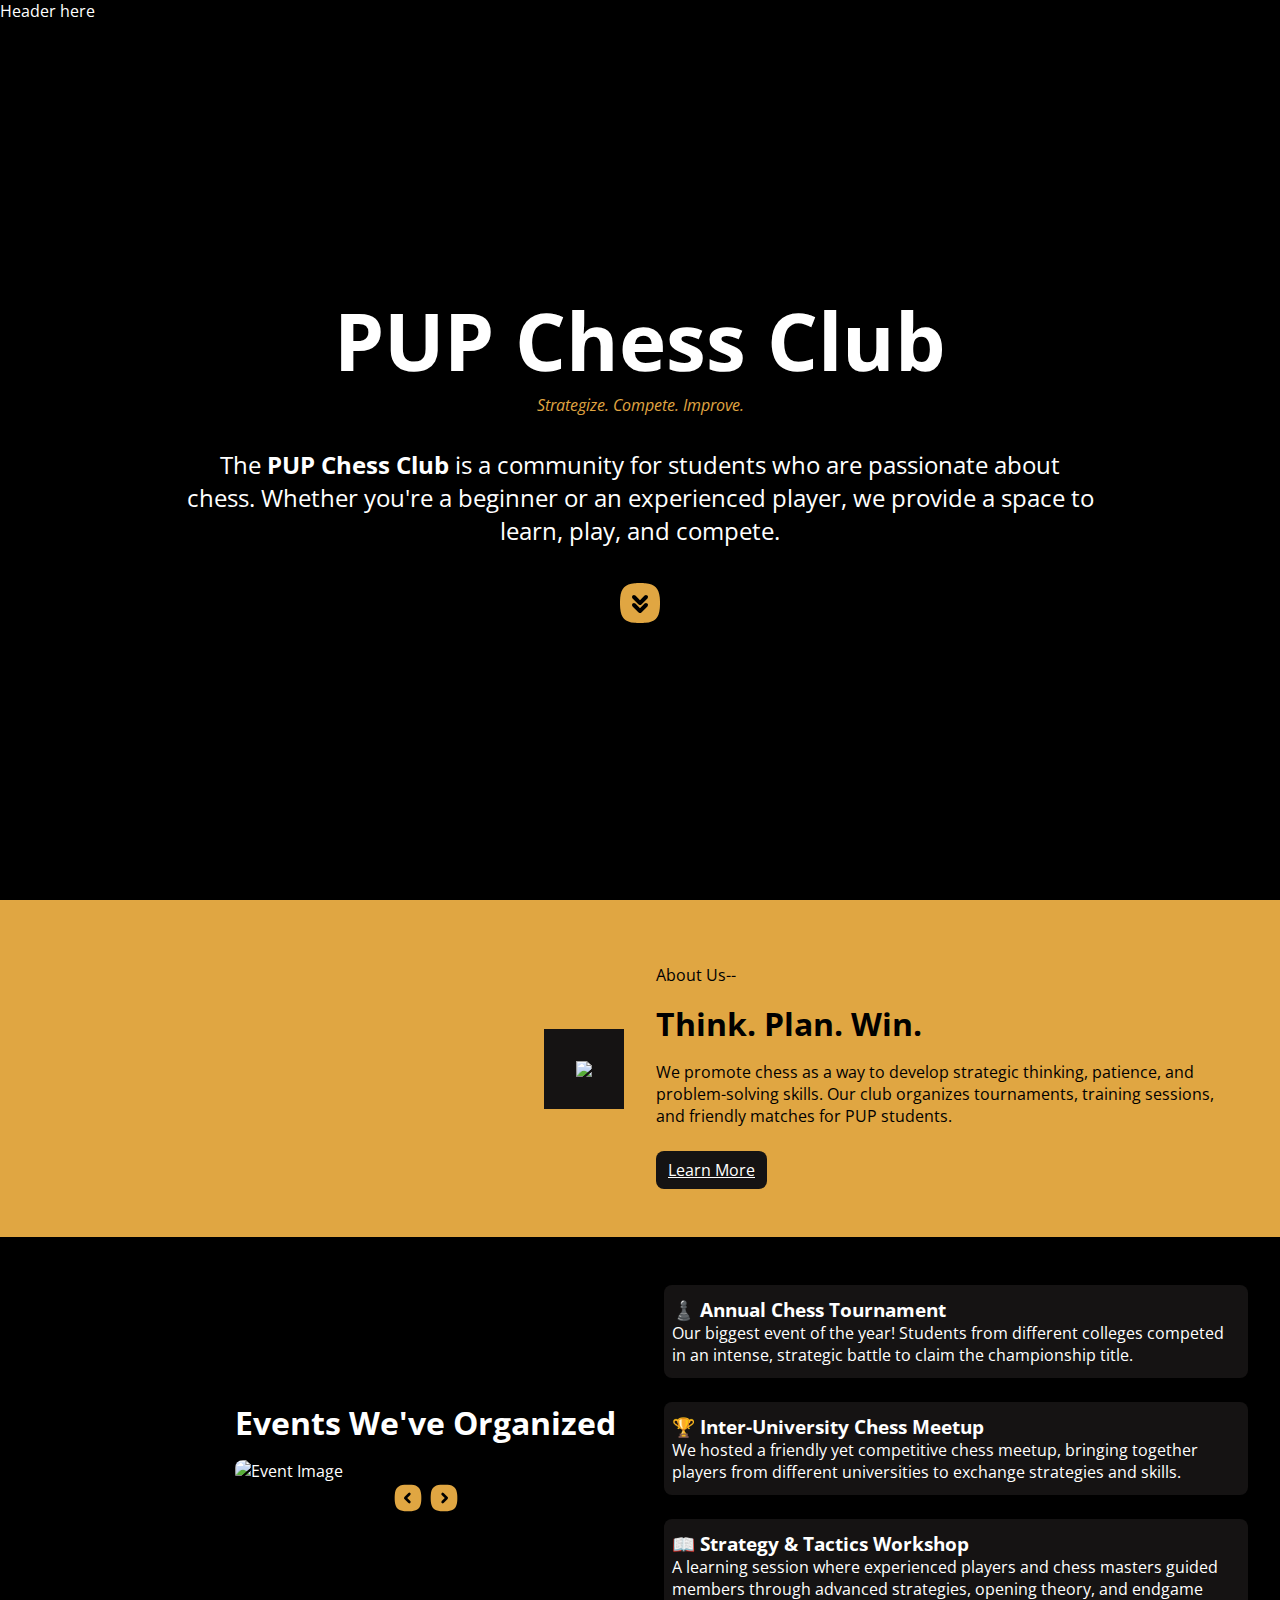
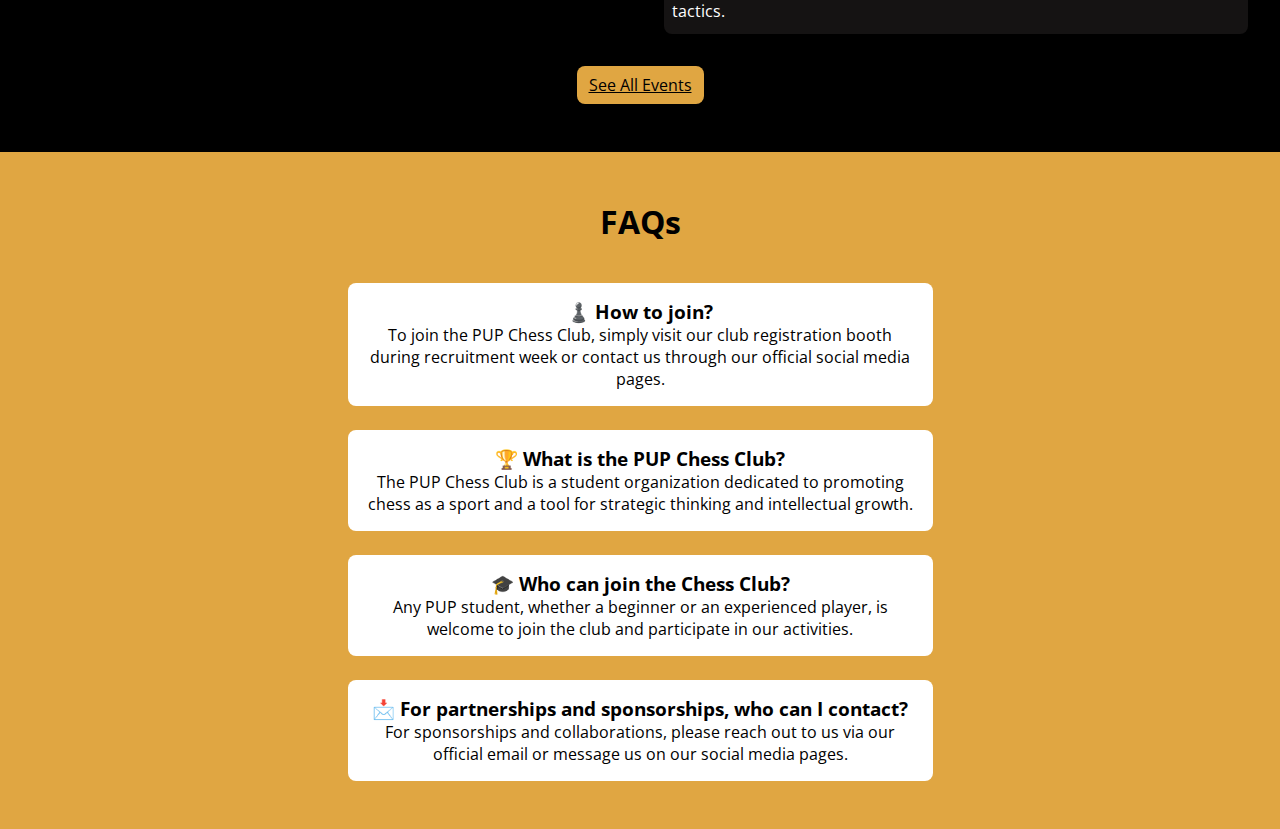
==== index.html @ 3b785f60 "feat: Add initial HTML structure for PUP Chess Club homepage" ====
<!DOCTYPE html>
<html lang="en" style="scroll-behavior: smooth">
    <head>
        <meta charset="UTF-8" />
        <meta name="viewport" content="width=device-width, initial-scale=1.0" />
        <title>Home | PUP Chess Club</title>
        <link rel="preconnect" href="https://fonts.googleapis.com" />
        <link rel="preconnect" href="https://fonts.gstatic.com" crossorigin />
        <link
            href="https://fonts.googleapis.com/css2?family=Open+Sans:ital,wght@0,300..800;1,300..800&display=swap"
            rel="stylesheet"
        />
    </head>
    <style>
        *,
        *::before,
        *::after {
            box-sizing: border-box;
        }
        * {
            margin: 0;
        }

        .event__card {
            display: flex;
            align-items: center;
            gap: 16px;
            background-color: #151313;
            padding: 12px 8px;
            border-radius: 8px;
            max-width: 65ch;
        }

        .faq__card {
            max-width: 65ch;
            background-color: white;
            padding: 16px;
            border-radius: 8px;
            color: black;
        }
    </style>
    <body
        style="font-family: 'Open Sans'; color: white; background-color: black"
    >
        <header style="height: 64px">
            <p>Header here</p>
        </header>
        <main>
            <!-- Hero Section -->
            <section
                style="
                    height: calc(100vh - 64px);
                    display: flex;
                    flex-direction: column;
                    justify-content: center;
                    align-items: center;
                    padding-bottom: 48px;
                "
            >
                <h1 style="font-size: 80px">PUP Chess Club</h1>
                <p style="color: #e0a642">
                    <i>Strategize. Compete. Improve.</i>
                </p>
                <p
                    style="
                        margin: 32px;
                        max-width: 65ch;
                        text-align: center;
                        font-size: 24px;
                    "
                >
                    The <strong>PUP Chess Club</strong> is a community for
                    students who are passionate about chess. Whether you're a
                    beginner or an experienced player, we provide a space to
                    learn, play, and compete.
                </p>
                <a href="#about">
                    <img
                        src="assets/svgs/chevrons-down.svg"
                        width="48"
                        height="48"
                    />
                </a>
            </section>

            <!-- About Us Section -->
            <section
                id="about"
                style="
                    background-color: #e0a642;
                    padding: 48px 32px;
                    color: black;
                    display: flex;
                    justify-content: center;
                    align-items: center;
                    gap: 32px;
                "
            >
                <div
                    style="
                        flex: 1;
                        display: flex;
                        justify-content: flex-end;
                        text-align: center;
                    "
                >
                    <img
                        src="https://picsum.photos/400/400"
                        style="background-color: #151313; padding: 32px"
                    />
                </div>
                <div
                    style="
                        flex: 1;
                        display: flex;
                        flex-direction: column;
                        justify-content: center;
                    "
                >
                    <p style="margin: 16px 0">About Us--</p>
                    <h3 style="font-size: 32px; margin-bottom: 16px">
                        Think. Plan. Win.
                    </h3>
                    <p style="max-width: 65ch; margin-bottom: 24px">
                        We promote chess as a way to develop strategic thinking,
                        patience, and problem-solving skills. Our club organizes
                        tournaments, training sessions, and friendly matches for
                        PUP students.
                    </p>
                    <a
                        href="/about.html"
                        style="
                            color: white;
                            background-color: #151313;
                            align-self: flex-start;
                            padding: 8px 12px;
                            border-radius: 8px;
                        "
                        >Learn More</a
                    >
                </div>
            </section>

            <!-- Events Section -->
            <section style="padding: 48px 32px">
                <div
                    style="
                        background-color: black;
                        color: white;
                        display: flex;
                        justify-content: center;
                        gap: 48px;
                    "
                >
                    <div
                        style="
                            flex: 1;
                            display: flex;
                            flex-direction: column;
                            align-items: end;
                            justify-content: center;
                        "
                    >
                        <div>
                            <h2
                                style="
                                    font-size: 32px;
                                    text-align: center;
                                    margin-bottom: 16px;
                                "
                            >
                                Events We've Organized
                            </h2>
                            <img
                                src="https://picsum.photos/500/300"
                                alt="Event Image"
                                style="border-radius: 8px; max-width: 100%"
                            />
                            <div style="text-align: center">
                                <img
                                    src="assets/svgs/chevron-left.svg"
                                    width="32"
                                    height="32"
                                />
                                <img
                                    src="assets/svgs/chevron-right.svg"
                                    width="32"
                                    height="32"
                                />
                            </div>
                        </div>
                    </div>

                    <!-- Right Side: Event List -->
                    <div
                        style="
                            flex: 1;
                            display: flex;
                            flex-direction: column;
                            justify-content: center;
                            gap: 24px;
                        "
                    >
                        <!-- Event 1 -->
                        <div class="event__card">
                            <div>
                                <h3>♟️ Annual Chess Tournament</h3>
                                <p>
                                    Our biggest event of the year! Students from
                                    different colleges competed in an intense,
                                    strategic battle to claim the championship
                                    title.
                                </p>
                            </div>
                        </div>

                        <!-- Event 1 -->
                        <div class="event__card">
                            <div>
                                <h3>🏆 Inter-University Chess Meetup</h3>
                                <p>
                                    We hosted a friendly yet competitive chess
                                    meetup, bringing together players from
                                    different universities to exchange
                                    strategies and skills.
                                </p>
                            </div>
                        </div>

                        <!-- Event 3 -->
                        <div class="event__card">
                            <div>
                                <h3>📖 Strategy & Tactics Workshop</h3>
                                <p>
                                    A learning session where experienced players
                                    and chess masters guided members through
                                    advanced strategies, opening theory, and
                                    endgame tactics.
                                </p>
                            </div>
                        </div>
                    </div>
                </div>
                <div
                    style="
                        display: flex;
                        justify-content: center;
                        margin-top: 32px;
                    "
                >
                    <a
                        href="/events.html"
                        style="
                            background-color: #e0a642;
                            color: black;
                            padding: 8px 12px;
                            border-radius: 8px;
                        "
                        >See All Events</a
                    >
                </div>
            </section>

            <!-- FAQ Section -->
            <section
                style="
                    background-color: #e0a642;
                    padding: 48px 32px;
                    color: black;
                    display: flex;
                    flex-direction: column;
                    align-items: center;
                    gap: 24px;
                    text-align: center;
                "
            >
                <h2 style="font-size: 32px; margin-bottom: 16px">FAQs</h2>

                <div class="faq__card">
                    <h3>♟️ How to join?</h3>
                    <p>
                        To join the PUP Chess Club, simply visit our club
                        registration booth during recruitment week or contact us
                        through our official social media pages.
                    </p>
                </div>

                <div class="faq__card">
                    <h3>🏆 What is the PUP Chess Club?</h3>
                    <p>
                        The PUP Chess Club is a student organization dedicated
                        to promoting chess as a sport and a tool for strategic
                        thinking and intellectual growth.
                    </p>
                </div>

                <div class="faq__card">
                    <h3>🎓 Who can join the Chess Club?</h3>
                    <p>
                        Any PUP student, whether a beginner or an experienced
                        player, is welcome to join the club and participate in
                        our activities.
                    </p>
                </div>

                <div class="faq__card">
                    <h3>
                        📩 For partnerships and sponsorships, who can I contact?
                    </h3>
                    <p>
                        For sponsorships and collaborations, please reach out to
                        us via our official email or message us on our social
                        media pages.
                    </p>
                </div>
            </section>
        </main>
    </body>
</html>
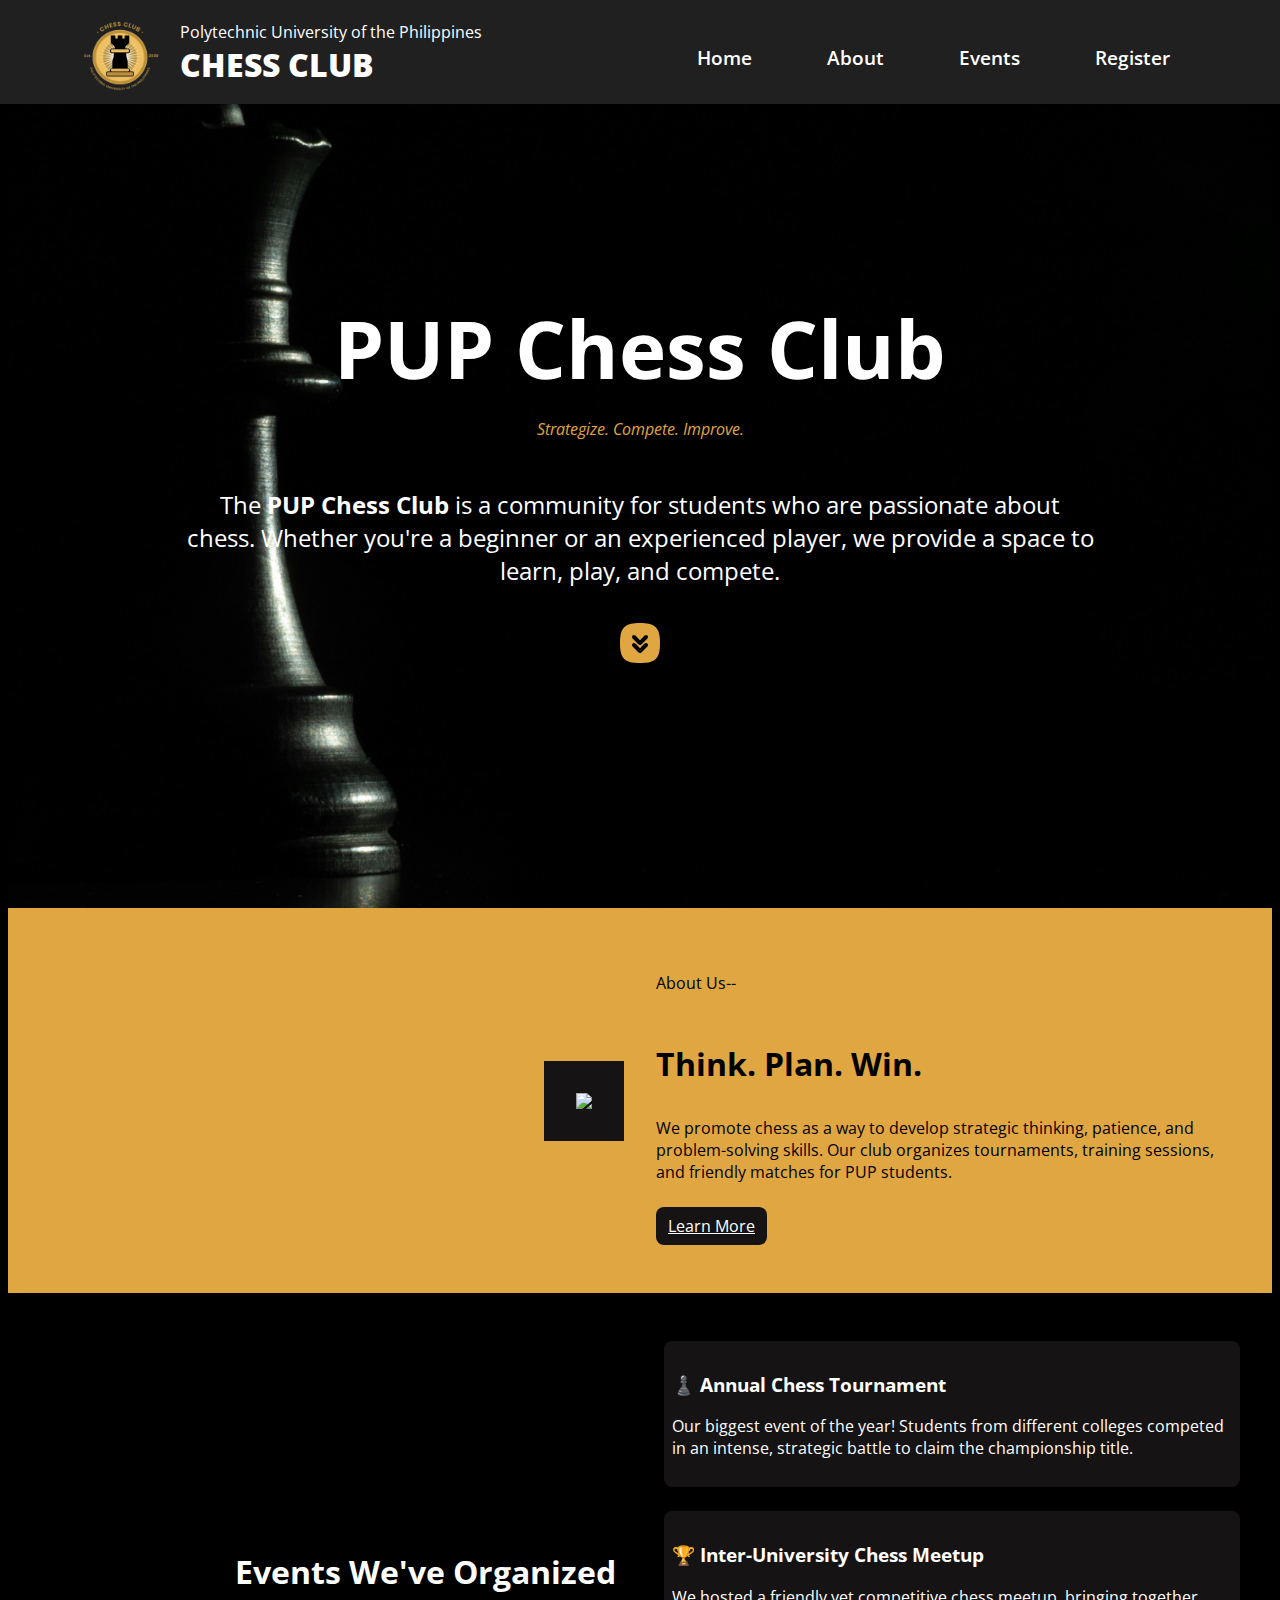
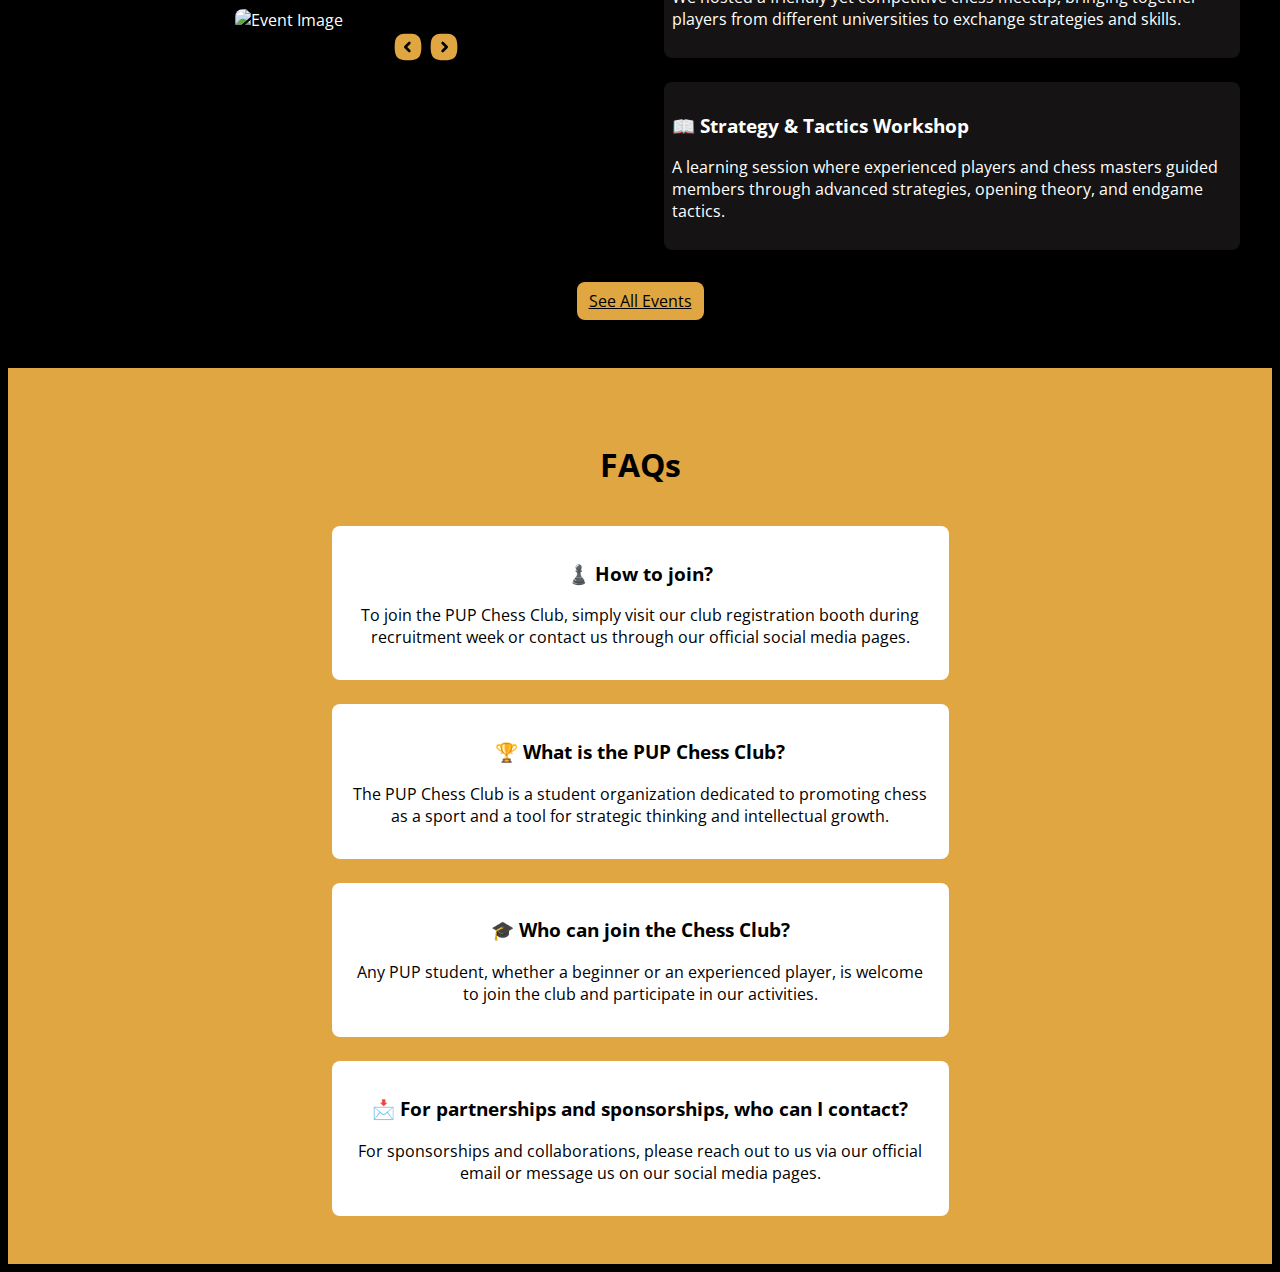
==== commit 0b27cca4: "feat: add header and backgrong image for the hero section" ====
--- a/index.html
+++ b/index.html
@@ -12,13 +12,41 @@
         />
     </head>
     <style>
-        *,
-        *::before,
-        *::after {
-            box-sizing: border-box;
-        }
-        * {
-            margin: 0;
+        header {
+            position: fixed;
+            display: flex;
+            justify-content: space-between;
+            align-items: center;
+            color: white;
+            top: 0;
+            left: 0;
+            width: 100%;
+            padding: 20px;
+            z-index: 10;
+        }
+        nav {
+            display: flex;
+            padding-right: 100px;
+            padding-left: 100px;
+            padding-top: 10px;
+        }
+        nav ul {
+            list-style-type: none;
+            padding: 0;
+            display: flex;
+            gap: 15px;
+            font-weight: 600;
+            font-size: 1.2rem;
+        }
+        nav ul li {
+            display: inline;
+            padding-left: 30px;
+            padding-right: 30px;
+        }
+        header a,
+        footer a {
+            color: white;
+            text-decoration: none;
         }
 
         .event__card {
@@ -42,22 +70,56 @@
     <body
         style="font-family: 'Open Sans'; color: white; background-color: black"
     >
-        <header style="height: 64px">
-            <p>Header here</p>
+        <header style="background-color: #202020; height: 64px">
+            <div
+                style="
+                    display: flex;
+                    padding: 50px;
+                    margin-top: 8px;
+                    align-items: center;
+                "
+            >
+                <img
+                    src="assets/imgs/chess-logo-icon.png"
+                    alt="page logo icon"
+                    width="100"
+                    height="100"
+                />
+                <div style="padding-left: 10px">
+                    <p style="margin-bottom: 0%">
+                        Polytechnic University of the Philippines
+                    </p>
+                    <h1 style="font-weight: 1000; margin-top: 0%">
+                        CHESS CLUB
+                    </h1>
+                </div>
+            </div>
+            <nav>
+                <ul>
+                    <li><a href="index.html">Home</a></li>
+                    <li><a href="about.html">About</a></li>
+                    <li><a href="events.html">Events</a></li>
+                    <li><a href="registration.html">Register</a></li>
+                </ul>
+            </nav>
         </header>
         <main>
             <!-- Hero Section -->
             <section
                 style="
-                    height: calc(100vh - 64px);
+                    height: calc(100vh - 48px);
                     display: flex;
                     flex-direction: column;
                     justify-content: center;
                     align-items: center;
-                    padding-bottom: 48px;
+                    padding-top: 48px;
+                    background-image: url(assets/imgs/hero_banner.jpg);
+                    background-size: cover;
+                    background-position: center;
+                    background-repeat: no-repeat;
                 "
             >
-                <h1 style="font-size: 80px">PUP Chess Club</h1>
+                <h1 style="font-size: 80px; margin: 0">PUP Chess Club</h1>
                 <p style="color: #e0a642">
                     <i>Strategize. Compete. Improve.</i>
                 </p>
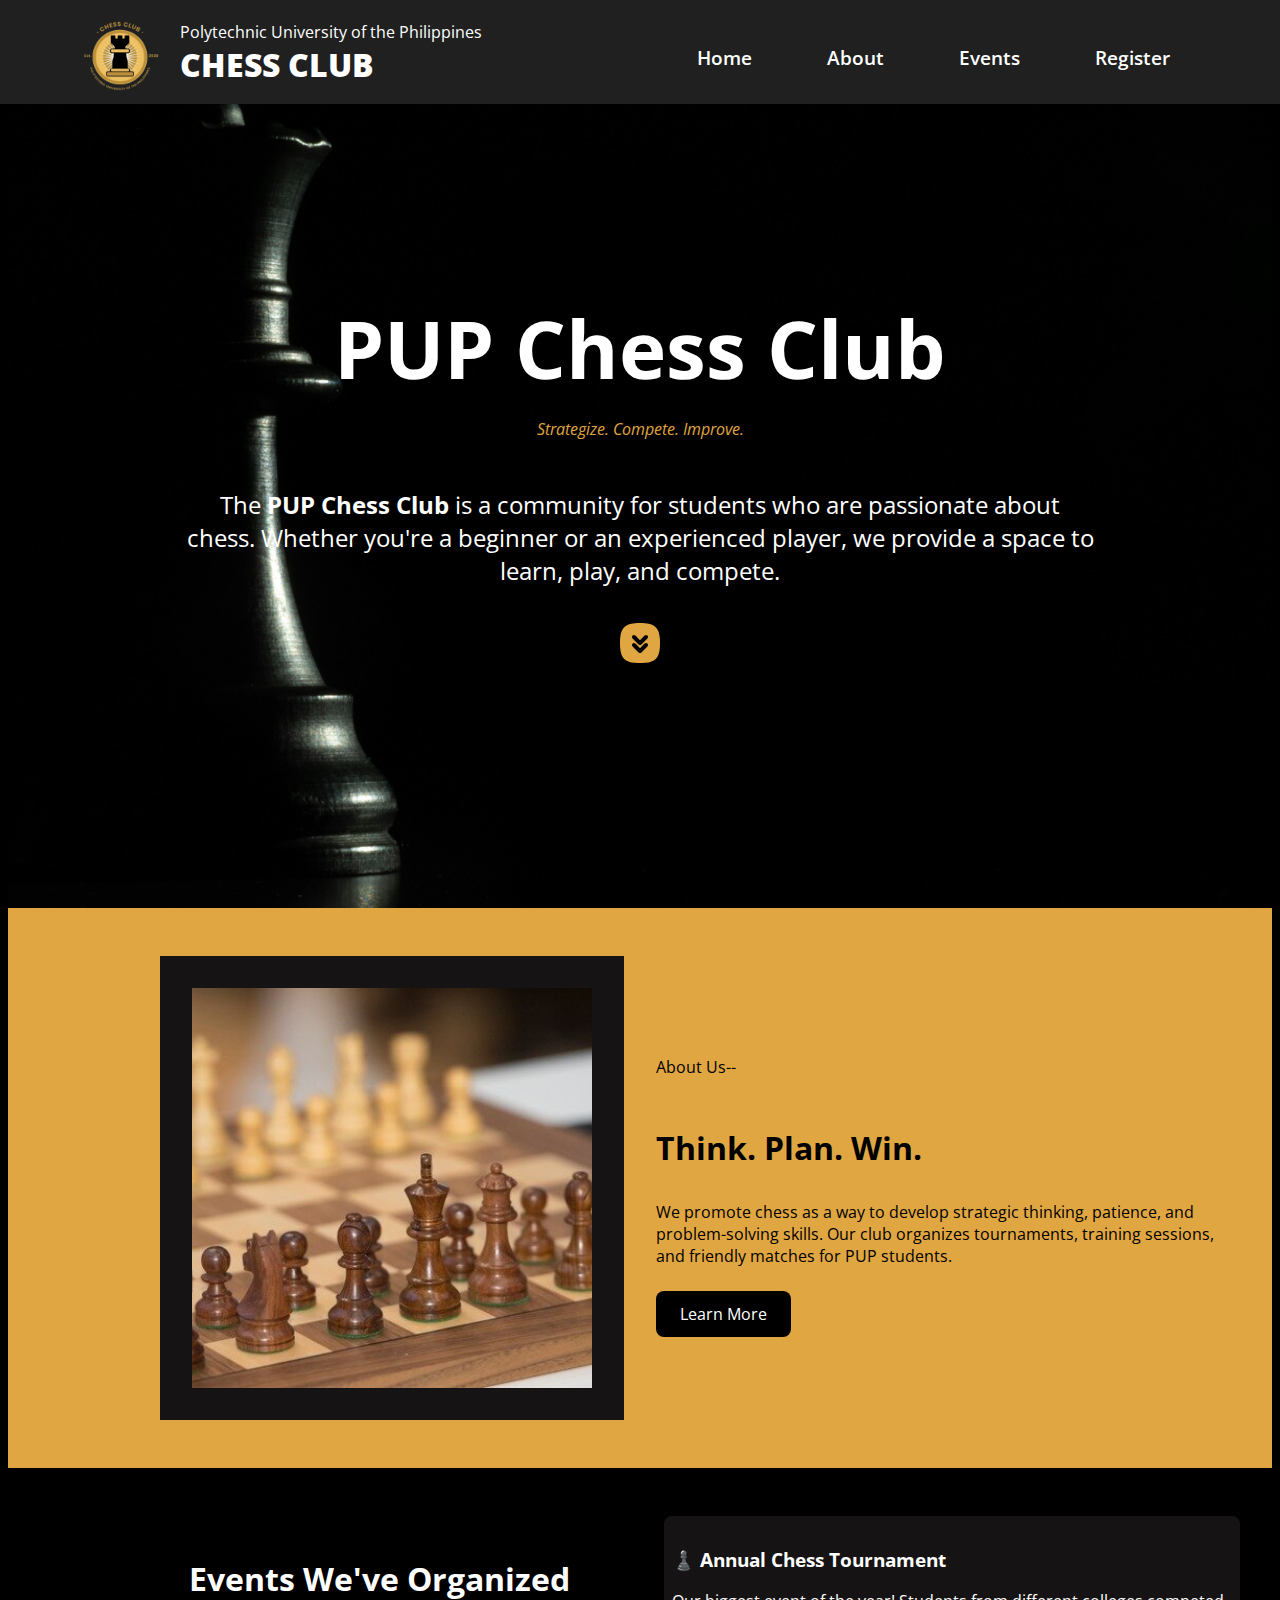
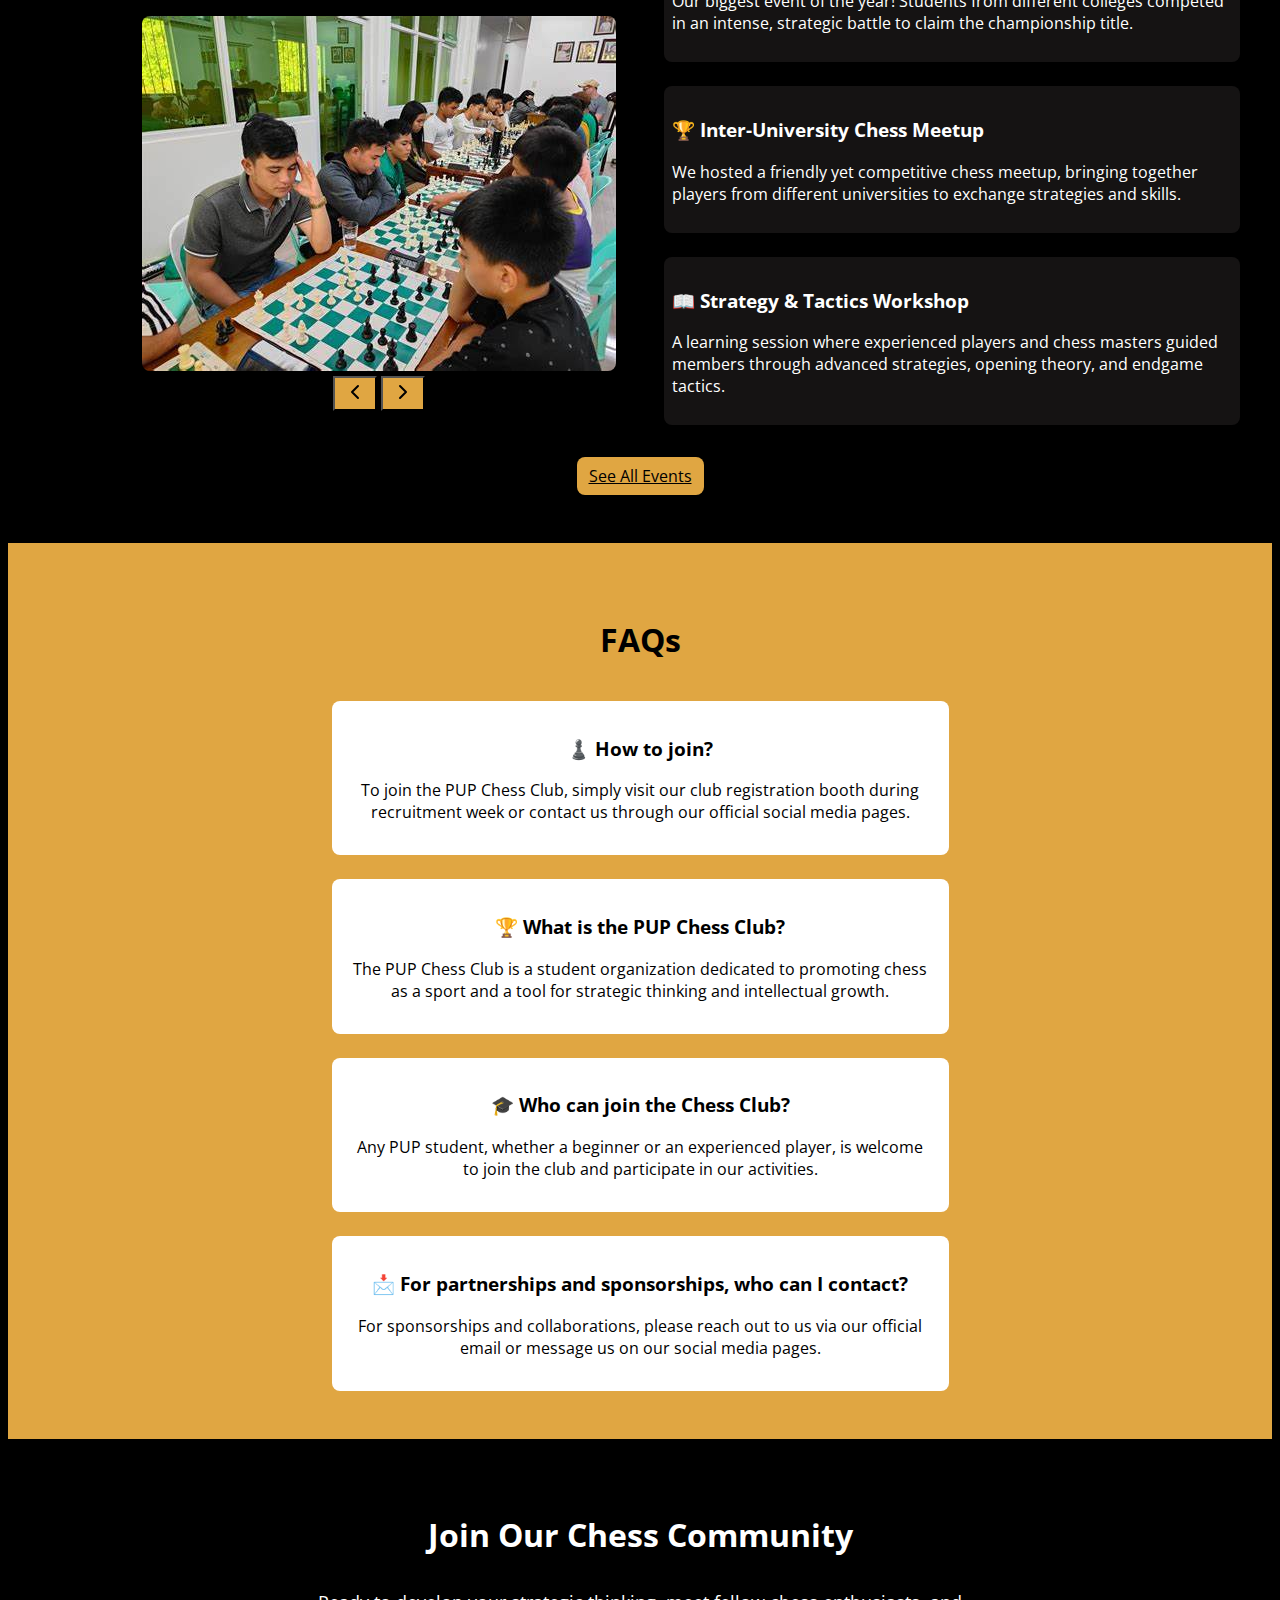
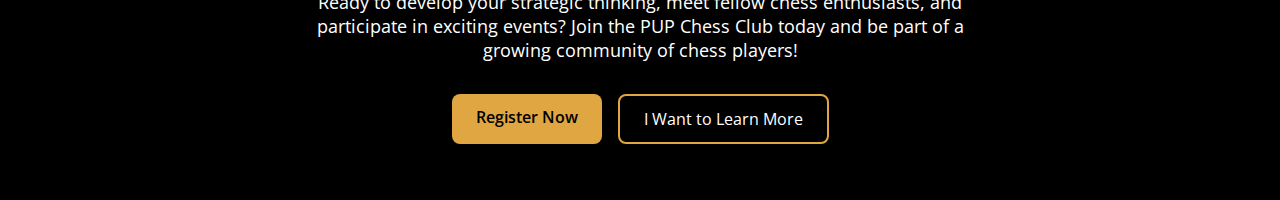
==== commit ea961ba5: "feat: add chess images and join us section to the homepage" ====
--- a/index.html
+++ b/index.html
@@ -167,8 +167,14 @@
                     "
                 >
                     <img
-                        src="https://picsum.photos/400/400"
-                        style="background-color: #151313; padding: 32px"
+                        src="/assets/imgs/chess_pieces.jpg"
+                        style="
+                            background-color: #151313;
+                            padding: 32px;
+                            object-fit: cover;
+                        "
+                        width="400"
+                        height="400"
                     />
                 </div>
                 <div
@@ -193,10 +199,11 @@
                         href="/about.html"
                         style="
                             color: white;
-                            background-color: #151313;
-                            align-self: flex-start;
-                            padding: 8px 12px;
+                            background-color: black;
+                            padding: 12px 24px;
                             border-radius: 8px;
+                            text-decoration: none;
+                            width: fit-content;
                         "
                         >Learn More</a
                     >
@@ -234,21 +241,67 @@
                                 Events We've Organized
                             </h2>
                             <img
-                                src="https://picsum.photos/500/300"
+                                src="assets/imgs/chess_tournament.jpg"
                                 alt="Event Image"
-                                style="border-radius: 8px; max-width: 100%"
+                                style="
+                                    border-radius: 8px;
+                                    max-width: 100%;
+                                    object-fit: cover;
+                                "
                             />
                             <div style="text-align: center">
-                                <img
-                                    src="assets/svgs/chevron-left.svg"
-                                    width="32"
-                                    height="32"
-                                />
-                                <img
-                                    src="assets/svgs/chevron-right.svg"
-                                    width="32"
-                                    height="32"
-                                />
+                                <button
+                                    style="
+                                        background-color: #e0a642;
+                                        padding: 2px 8px;
+                                    "
+                                >
+                                    <svg
+                                        xmlns="http://www.w3.org/2000/svg"
+                                        width="24"
+                                        height="24"
+                                        viewBox="0 0 24 24"
+                                        fill="none"
+                                        stroke="currentColor"
+                                        stroke-width="2"
+                                        stroke-linecap="round"
+                                        stroke-linejoin="round"
+                                        class="icon icon-tabler icons-tabler-outline icon-tabler-chevron-left"
+                                    >
+                                        <path
+                                            stroke="none"
+                                            d="M0 0h24v24H0z"
+                                            fill="none"
+                                        />
+                                        <path d="M15 6l-6 6l6 6" />
+                                    </svg>
+                                </button>
+                                <button
+                                    style="
+                                        background-color: #e0a642;
+                                        padding: 2px 8px;
+                                    "
+                                >
+                                    <svg
+                                        xmlns="http://www.w3.org/2000/svg"
+                                        width="24"
+                                        height="24"
+                                        viewBox="0 0 24 24"
+                                        fill="none"
+                                        stroke="currentColor"
+                                        stroke-width="2"
+                                        stroke-linecap="round"
+                                        stroke-linejoin="round"
+                                        class="icon icon-tabler icons-tabler-outline icon-tabler-chevron-right"
+                                    >
+                                        <path
+                                            stroke="none"
+                                            d="M0 0h24v24H0z"
+                                            fill="none"
+                                        />
+                                        <path d="M9 6l6 6l-6 6" />
+                                    </svg>
+                                </button>
                             </div>
                         </div>
                     </div>
@@ -376,6 +429,62 @@
                     </p>
                 </div>
             </section>
+
+            <!-- Join Us Section -->
+            <section
+                style="
+                    padding: 48px 32px;
+                    display: flex;
+                    flex-direction: column;
+                    align-items: center;
+                    text-align: center;
+                    background-color: black;
+                "
+            >
+                <h2 style="font-size: 32px; margin-bottom: 16px">
+                    Join Our Chess Community
+                </h2>
+
+                <p
+                    style="
+                        max-width: 65ch;
+                        margin-bottom: 32px;
+                        font-size: 18px;
+                    "
+                >
+                    Ready to develop your strategic thinking, meet fellow chess
+                    enthusiasts, and participate in exciting events? Join the
+                    PUP Chess Club today and be part of a growing community of
+                    chess players!
+                </p>
+
+                <div style="display: flex; gap: 16px">
+                    <a
+                        href="/registration.html"
+                        style="
+                            background-color: #e0a642;
+                            color: black;
+                            padding: 12px 24px;
+                            border-radius: 8px;
+                            font-weight: 600;
+                            text-decoration: none;
+                        "
+                        >Register Now</a
+                    >
+
+                    <a
+                        href="/about.html"
+                        style="
+                            border: 2px solid #e0a642;
+                            color: white;
+                            padding: 12px 24px;
+                            border-radius: 8px;
+                            text-decoration: none;
+                        "
+                        >I Want to Learn More</a
+                    >
+                </div>
+            </section>
         </main>
     </body>
 </html>
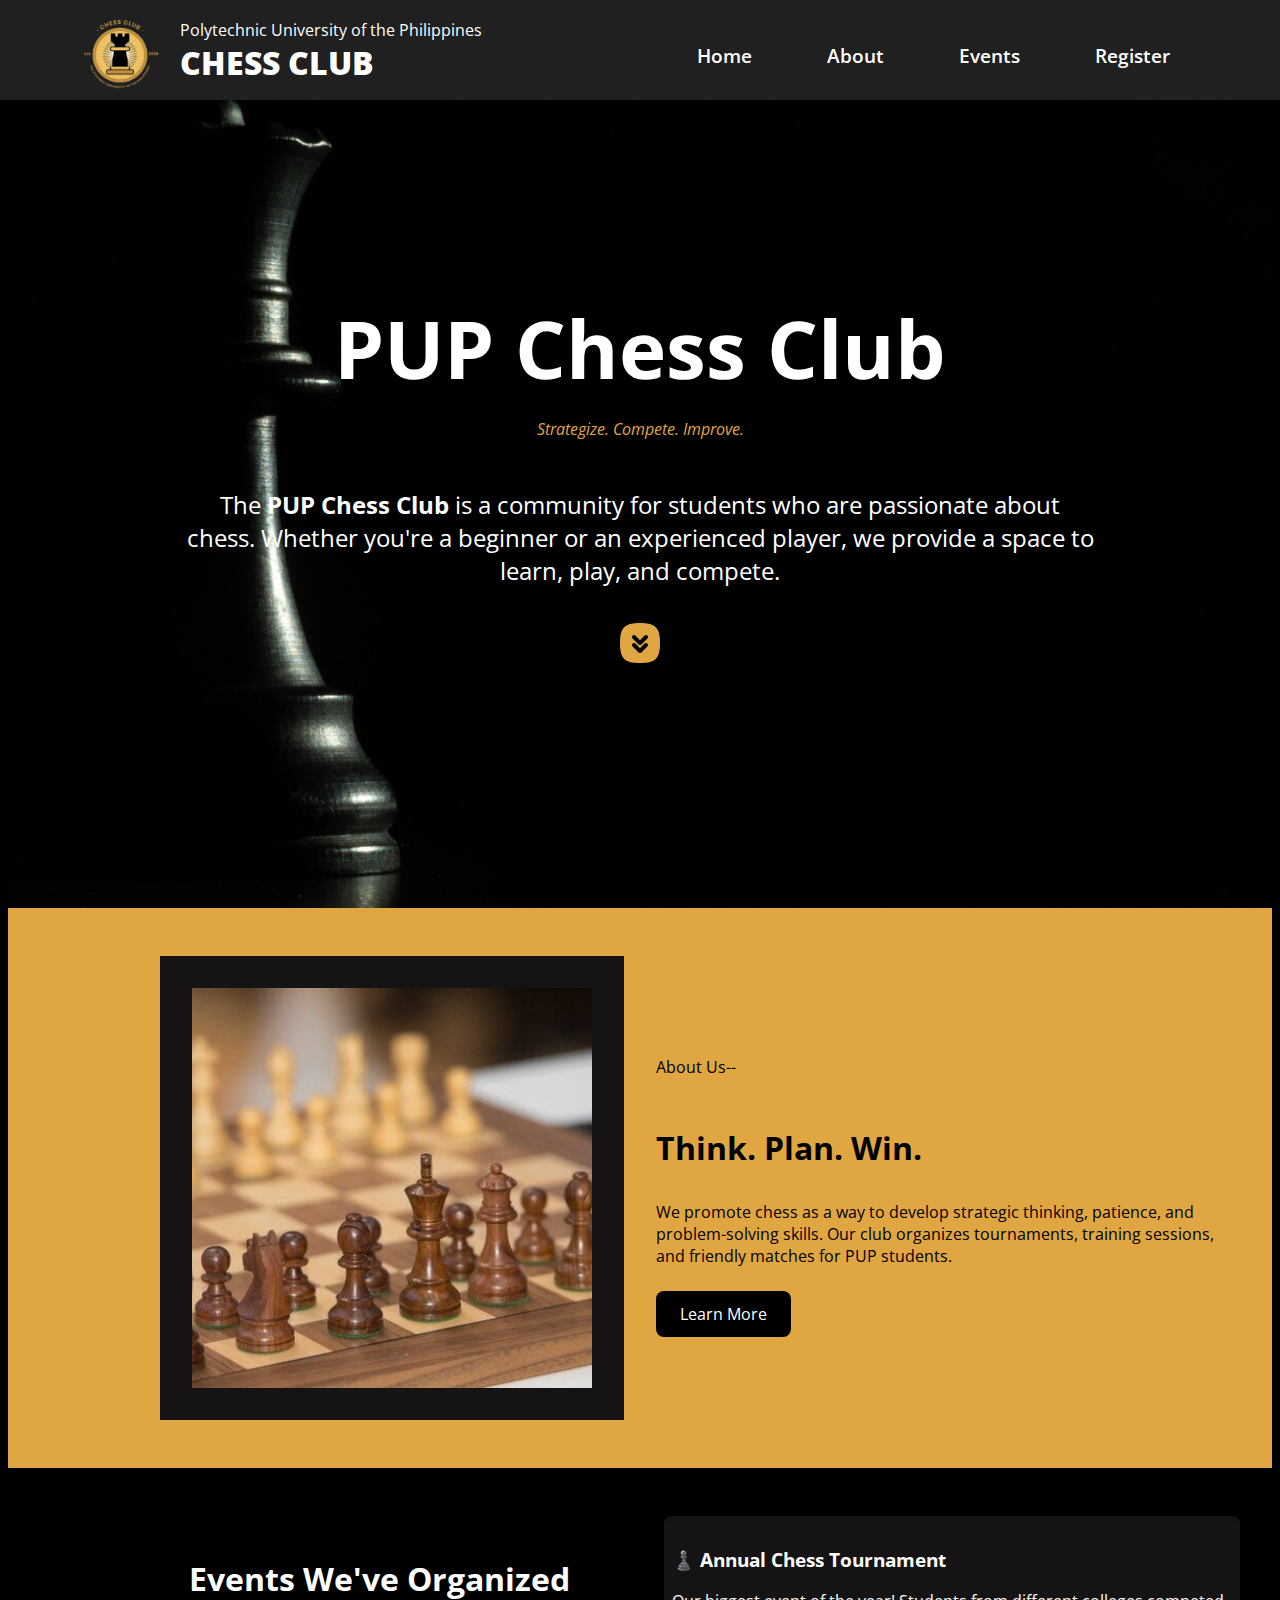
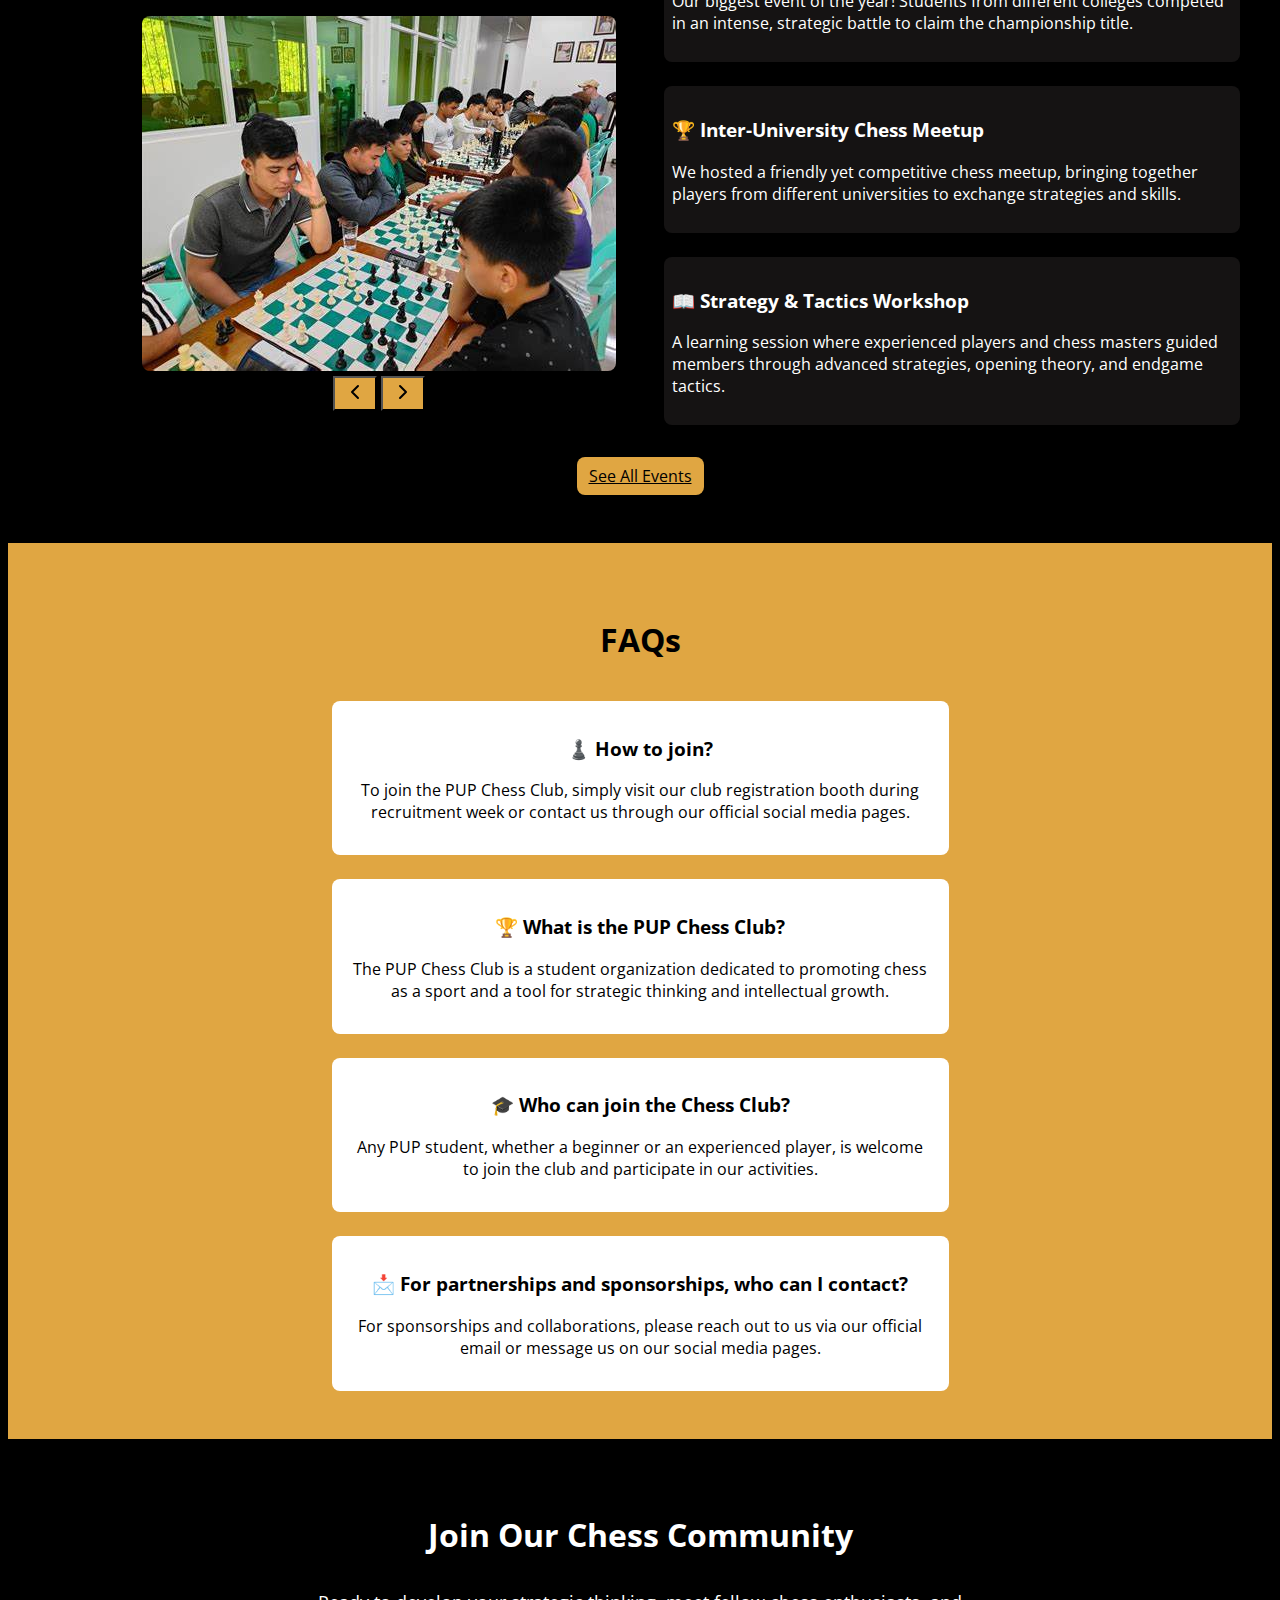
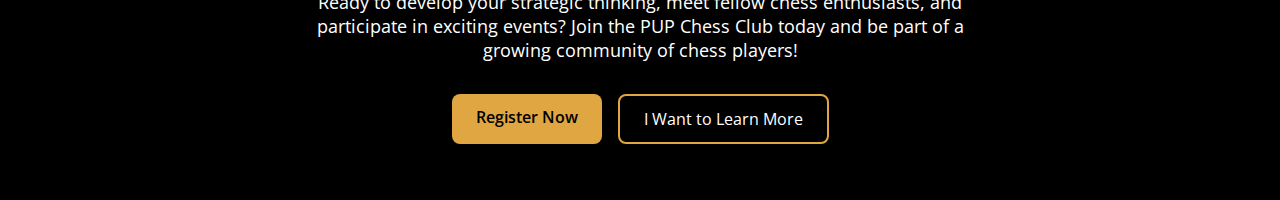
==== commit eae57a73: "feat: update homepage title and add favicon" ====
--- a/index.html
+++ b/index.html
@@ -3,7 +3,12 @@
     <head>
         <meta charset="UTF-8" />
         <meta name="viewport" content="width=device-width, initial-scale=1.0" />
-        <title>Home | PUP Chess Club</title>
+        <title>PUP Chess Club</title>
+        <link
+            rel="icon"
+            href="/assets/imgs/chess-logo-icon.png"
+            type="image/png"
+        />
         <link rel="preconnect" href="https://fonts.googleapis.com" />
         <link rel="preconnect" href="https://fonts.gstatic.com" crossorigin />
         <link
@@ -70,7 +75,7 @@
     <body
         style="font-family: 'Open Sans'; color: white; background-color: black"
     >
-        <header style="background-color: #202020; height: 64px">
+        <header style="background-color: #202020; height: 60px">
             <div
                 style="
                     display: flex;
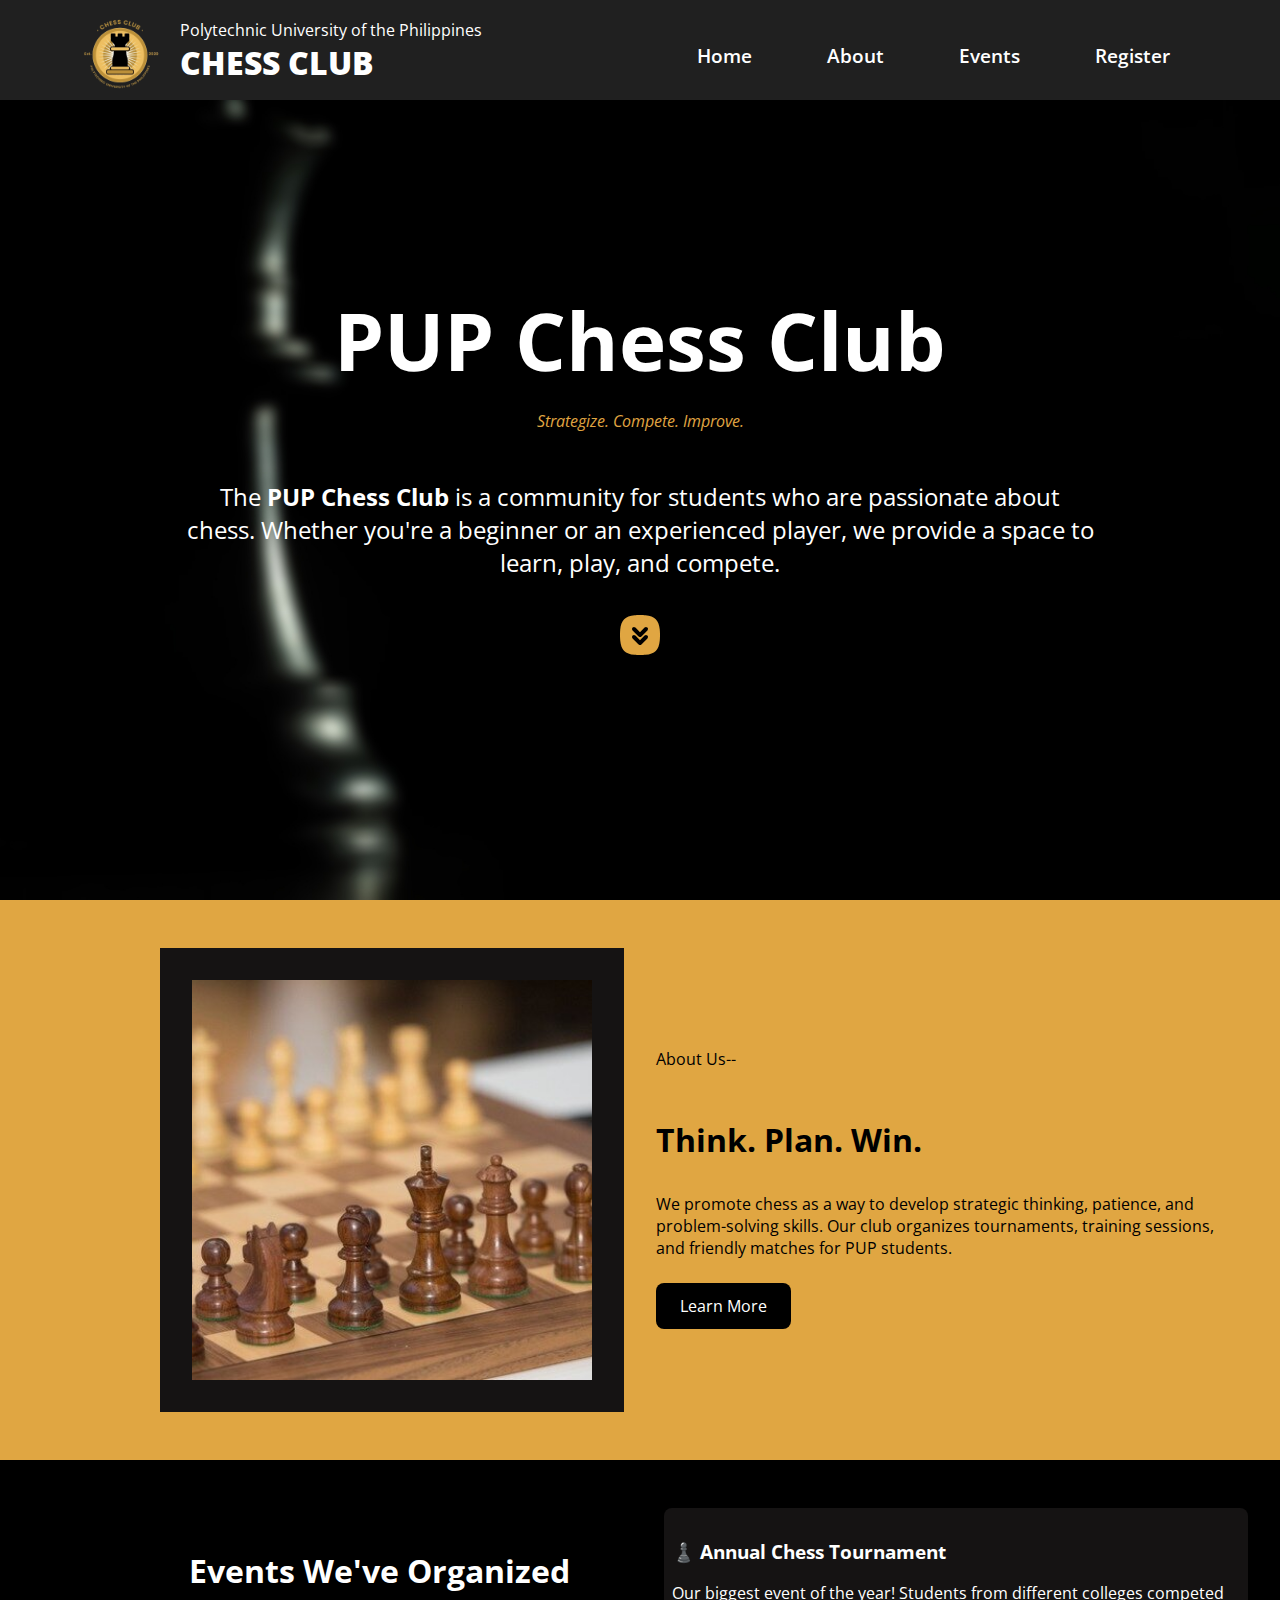
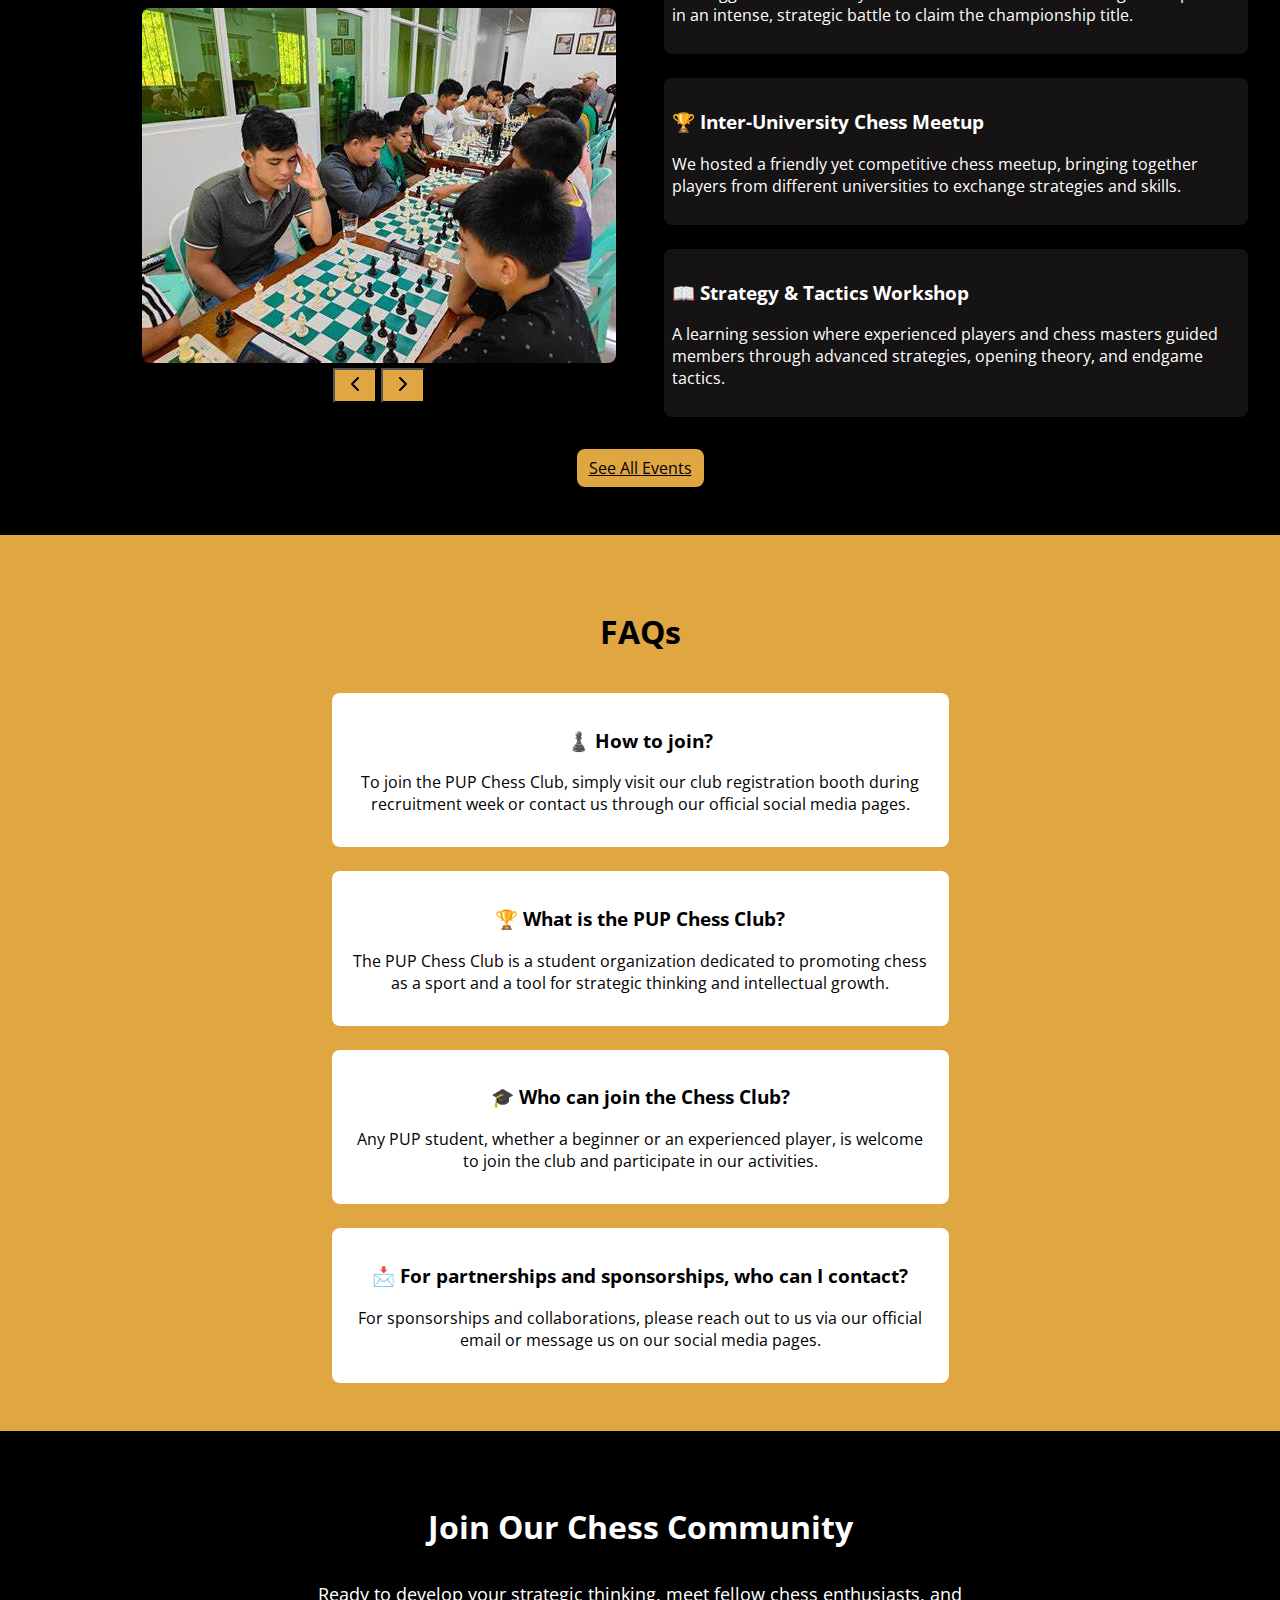
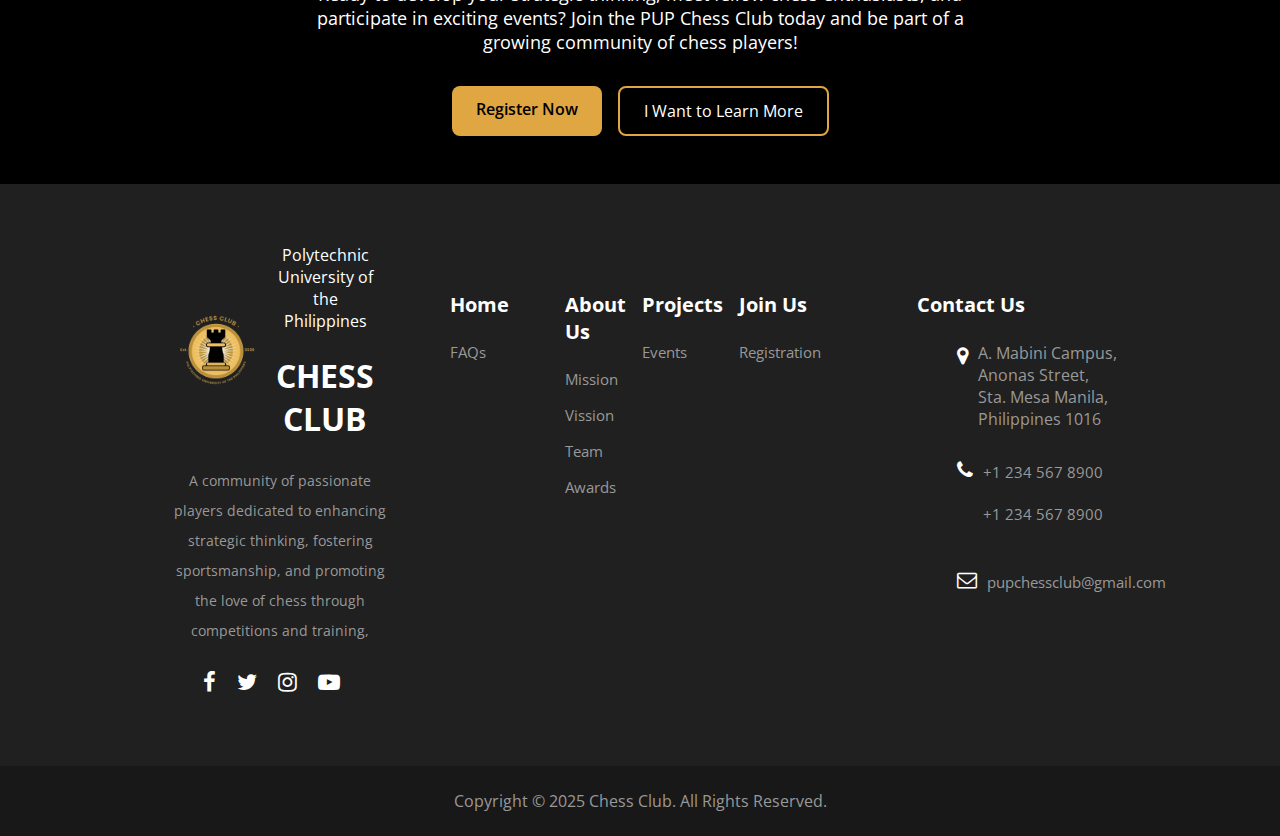
==== commit d4ecdf9c: "feat: add footer section with social links and contact information" ====
--- a/index.html
+++ b/index.html
@@ -15,8 +15,16 @@
             href="https://fonts.googleapis.com/css2?family=Open+Sans:ital,wght@0,300..800;1,300..800&display=swap"
             rel="stylesheet"
         />
+        <link
+            rel="stylesheet"
+            href="https://cdnjs.cloudflare.com/ajax/libs/font-awesome/4.7.0/css/font-awesome.min.css"
+        />
     </head>
     <style>
+        body {
+            margin: 0;
+        }
+
         header {
             position: fixed;
             display: flex;
@@ -48,6 +56,7 @@
             padding-left: 30px;
             padding-right: 30px;
         }
+
         header a,
         footer a {
             color: white;
@@ -70,6 +79,93 @@
             padding: 16px;
             border-radius: 8px;
             color: black;
+        }
+
+        footer {
+            padding: 80px 13% 70px;
+        }
+
+        .footer {
+            display: grid;
+            grid-template-columns: 2fr 0.5fr 0.5fr 0.5fr 0.5fr 2fr;
+            gap: 1rem;
+            background: #202020;
+            margin-top: auto;
+            text-decoration: none;
+            list-style: none;
+        }
+
+        .footer-content h4 {
+            color: #fff;
+            margin-bottom: 1.5rem;
+            font-size: 20px;
+        }
+
+        .footer-content li {
+            margin-bottom: 16px;
+        }
+
+        .footer-content li a {
+            display: block;
+            color: #999;
+            font-size: 15px;
+            font-weight: 400;
+            transition: all 0.4s ease;
+        }
+
+        .footer-content li a:hover {
+            transform: translateY(-3px) translate(-5px);
+            color: #e0a642;
+        }
+
+        .icons a {
+            display: inline-block;
+            font-size: 22px;
+            color: #fff;
+            margin-right: 17px;
+            transition: all 0.4s ease;
+        }
+
+        .icons a:hover {
+            color: #e0a642;
+            transform: translateY(-5px);
+        }
+
+        .copyrightText {
+            width: 100%;
+            background: #181818;
+            padding: 8px 0;
+            text-align: center;
+            color: #999;
+        }
+
+        @media (max-width: 1024px) {
+            section {
+                padding: 50px 8%;
+            }
+
+            .footer {
+                display: grid;
+                grid-template-columns: repeat(auto-fit, minmax(200px, 1fr));
+                gap: 1rem;
+                text-align: center;
+            }
+
+            .footer-content {
+                text-align: center;
+            }
+
+            .footer-content h4 {
+                font-size: 18px;
+            }
+
+            .footer-content li a {
+                font-size: 14px;
+            }
+
+            .icons a {
+                font-size: 20px;
+            }
         }
     </style>
     <body
@@ -491,5 +587,160 @@
                 </div>
             </section>
         </main>
+
+        <footer class="footer">
+            <div
+                class="footer-content"
+                style="
+                    display: flex;
+                    flex-direction: column;
+                    align-items: center;
+                    text-align: center;
+                    flex: 1.5;
+                "
+            >
+                <div style="display: flex; align-items: center; gap: 10px">
+                    <a href="#">
+                        <img
+                            src="assets/imgs/chess-logo-icon.png"
+                            style="
+                                width: 100px;
+                                height: 100px;
+                                margin-top: -20px;
+                            "
+                        />
+                    </a>
+
+                    <div
+                        class="text"
+                        style="
+                            display: flex;
+                            flex-direction: column;
+                            align-items: flex-start;
+                            color: #fff;
+                            margin-top: -20px;
+                            margin-right: 20px;
+                        "
+                    >
+                        <p1>Polytechnic University of the Philippines</p1>
+                        <h1>CHESS CLUB</h1>
+                    </div>
+                </div>
+
+                <p
+                    style="
+                        color: #999;
+                        font-size: 14px;
+                        line-height: 30px;
+                        margin: 20px 0;
+                        margin-top: 5px;
+                    "
+                >
+                    A community of passionate players dedicated to enhancing
+                    strategic thinking, fostering sportsmanship, and promoting
+                    the love of chess through competitions and training,
+                </p>
+
+                <div class="icons">
+                    <a href="https://www.facebook.com"
+                        ><i class="fa fa-facebook" aria-hidden="true"></i
+                    ></a>
+                    <a href="https://www.x.com"
+                        ><i class="fa fa-twitter" aria-hidden="true"></i
+                    ></a>
+                    <a href="https://www.instagram.com"
+                        ><i class="fa fa-instagram" aria-hidden="true"></i
+                    ></a>
+                    <a href="https://www.youtube.com"
+                        ><i class="fa fa-youtube-play" aria-hidden="true"></i
+                    ></a>
+                </div>
+            </div>
+
+            <div
+                class="footer-content"
+                style="margin-left: 40px; margin-right: 40px"
+            >
+                <h4>Home</h4>
+                <li><a href="#">FAQs</a></li>
+            </div>
+
+            <div class="footer-content">
+                <h4>About Us</h4>
+                <li><a href="#about">Mission</a></li>
+                <li><a href="#about">Vission</a></li>
+                <li><a href="#our-team">Team</a></li>
+                <li><a href="#awards">Awards</a></li>
+            </div>
+
+            <div class="footer-content">
+                <h4>Projects</h4>
+                <li><a href="#">Events</a></li>
+            </div>
+
+            <div class="footer-content">
+                <h4>Join Us</h4>
+                <li><a href="#">Registration</a></li>
+            </div>
+
+            <div class="footer-content" style="flex: 2; margin-left: 80px">
+                <h4>Contact Us</h4>
+                <ul class="contact" style="position: relative">
+                    <li style="display: flex; margin-bottom: 16px">
+                        <span
+                            style="
+                                color: #fff;
+                                font-size: 20px;
+                                margin-right: 10px;
+                            "
+                        >
+                            <i class="fa fa-map-marker" aria-hidden="true"></i>
+                        </span>
+                        <span style="color: #999"
+                            >A. Mabini Campus, Anonas Street,<br />
+                            Sta. Mesa Manila, Philippines 1016</span
+                        >
+                    </li>
+                    <li style="display: flex; margin-bottom: 16px">
+                        <span
+                            style="
+                                color: #fff;
+                                font-size: 20px;
+                                margin-right: 10px;
+                                padding-top: 10px;
+                            "
+                        >
+                            <i class="fa fa-phone" aria-hidden="true"></i>
+                        </span>
+                        <p>
+                            <a href="tel:123456789">+1 234 567 8900</a><br />
+                            <a href="tel:123456789">+1 234 567 8900</a>
+                        </p>
+                    </li>
+                    <li style="display: flex; margin-bottom: 16px">
+                        <span
+                            style="
+                                color: #fff;
+                                font-size: 20px;
+                                margin-right: 10px;
+                                padding-top: 10px;
+                            "
+                        >
+                            <i class="fa fa-envelope-o" aria-hidden="true"></i>
+                        </span>
+                        <p>
+                            <a
+                                href="mailto:pupchessclub@gmail.com"
+                                style="color: #999; text-decoration: none"
+                                >pupchessclub@gmail.com</a
+                            >
+                        </p>
+                    </li>
+                </ul>
+            </div>
+        </footer>
+        <div class="copyrightText">
+            <p>Copyright © 2025 Chess Club. All Rights Reserved.</p>
+        </div>
     </body>
 </html>
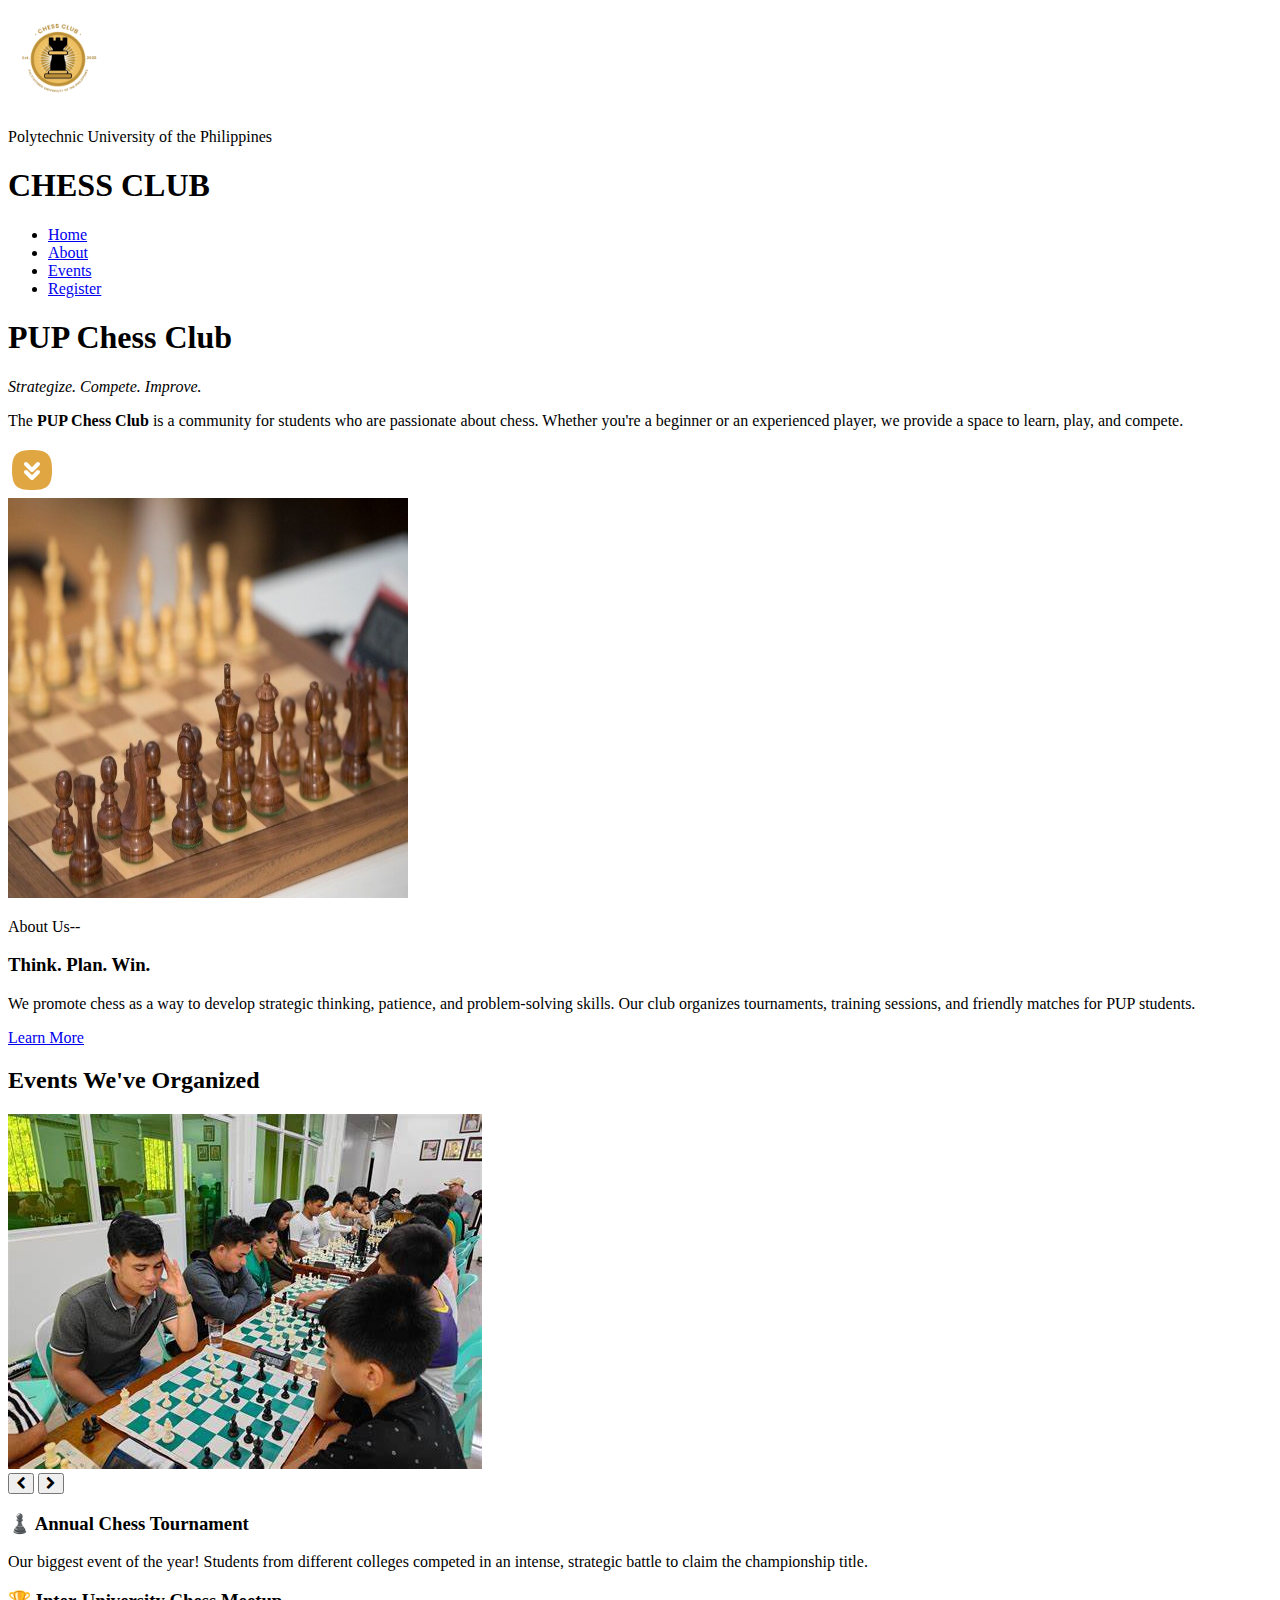
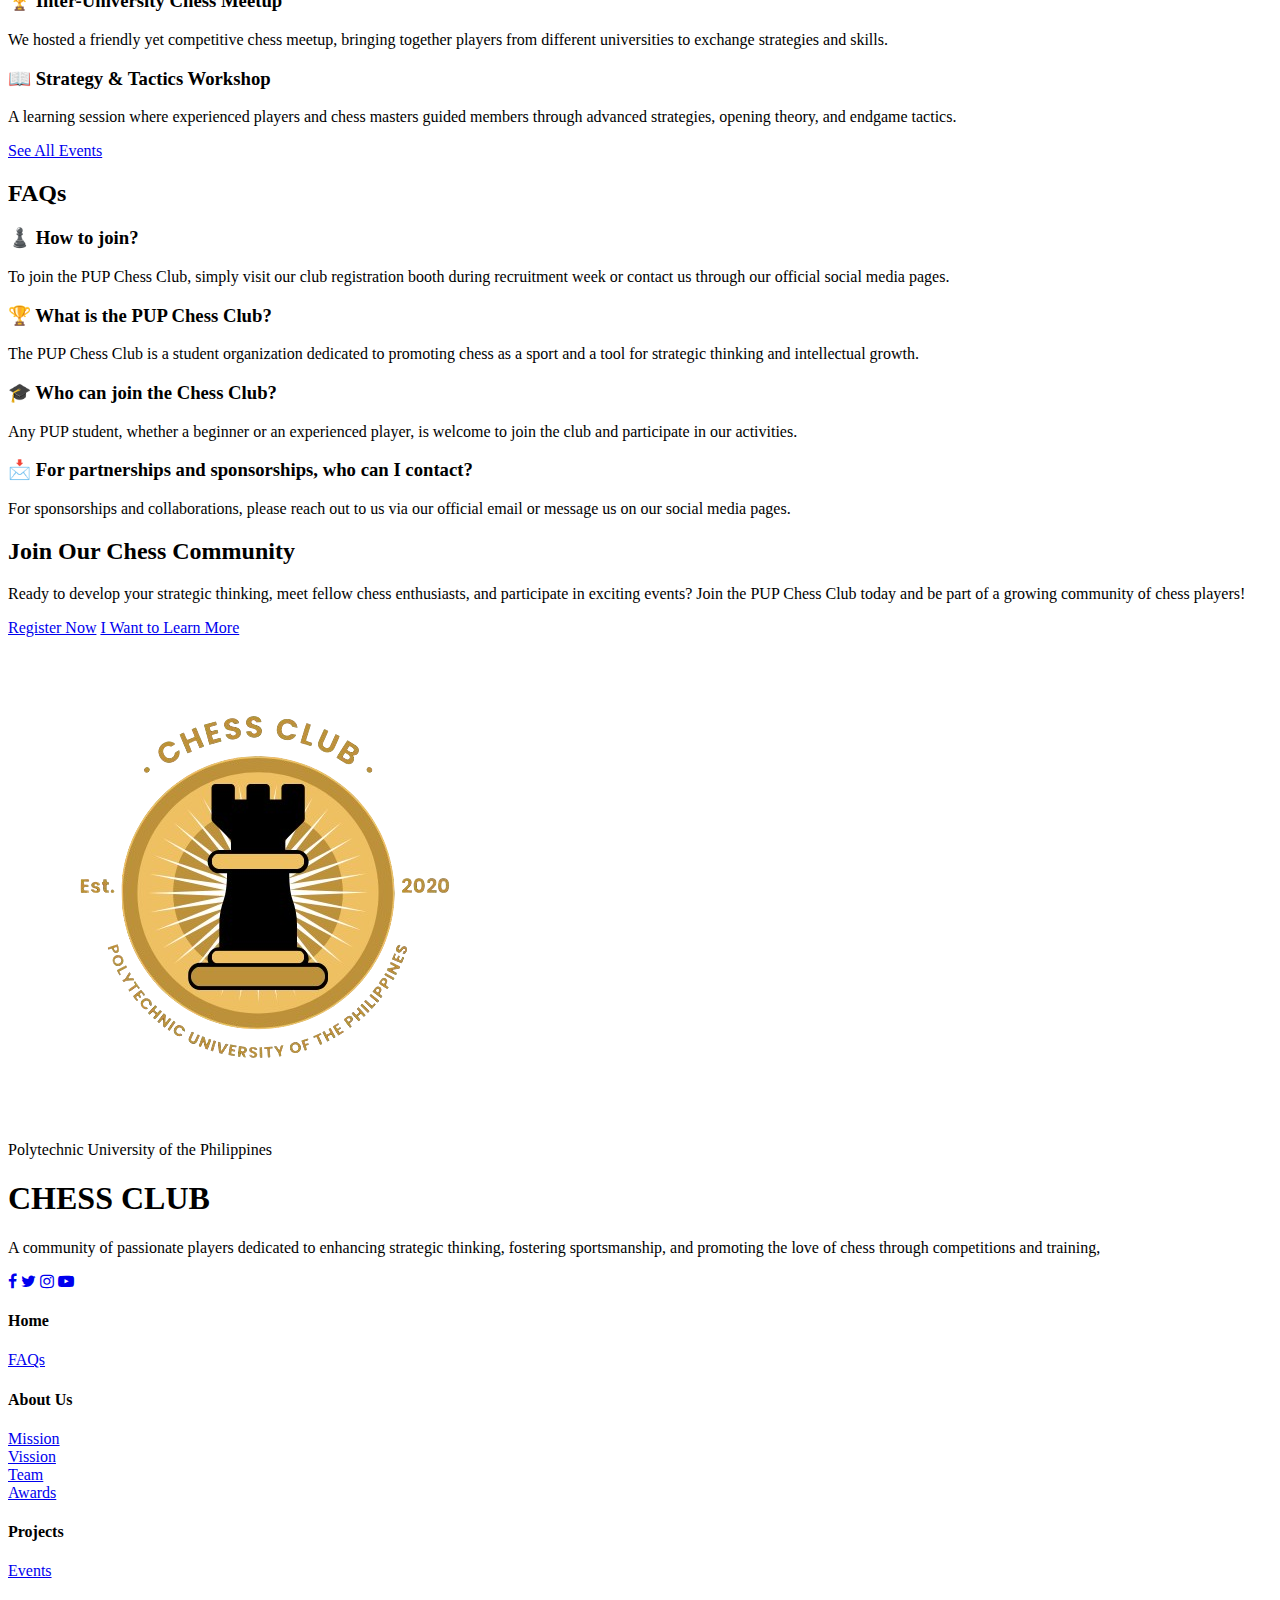
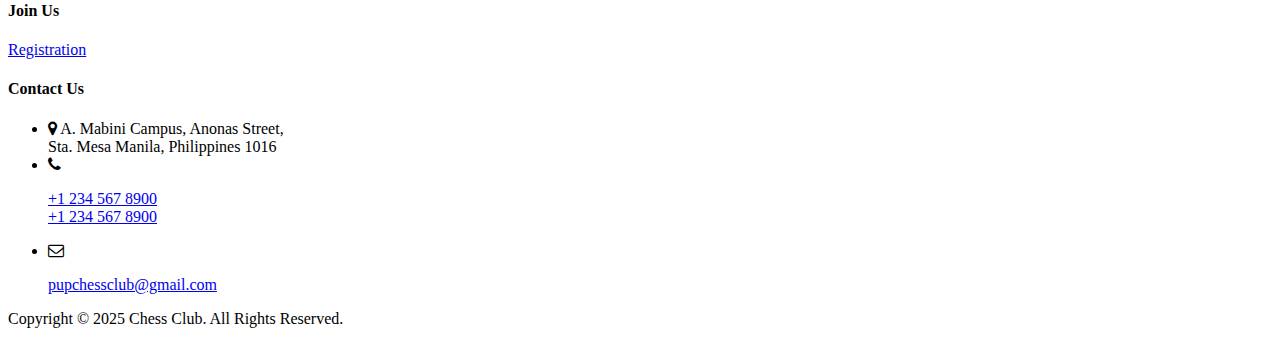
==== commit 08bab232: "fix: use external css instead of inline and internal" ====
--- a/index.html
+++ b/index.html
@@ -1,12 +1,12 @@
 <!DOCTYPE html>
-<html lang="en" style="scroll-behavior: smooth">
+<html lang="en">
     <head>
         <meta charset="UTF-8" />
         <meta name="viewport" content="width=device-width, initial-scale=1.0" />
         <title>PUP Chess Club</title>
         <link
             rel="icon"
-            href="/assets/imgs/chess-logo-icon.png"
+            href="assets/imgs/chess-logo-icon.png"
             type="image/png"
         />
         <link rel="preconnect" href="https://fonts.googleapis.com" />
@@ -19,180 +19,20 @@
             rel="stylesheet"
             href="https://cdnjs.cloudflare.com/ajax/libs/font-awesome/4.7.0/css/font-awesome.min.css"
         />
+        <link rel="stylesheet" href="styles.css" />
     </head>
-    <style>
-        body {
-            margin: 0;
-        }
-
-        header {
-            position: fixed;
-            display: flex;
-            justify-content: space-between;
-            align-items: center;
-            color: white;
-            top: 0;
-            left: 0;
-            width: 100%;
-            padding: 20px;
-            z-index: 10;
-        }
-        nav {
-            display: flex;
-            padding-right: 100px;
-            padding-left: 100px;
-            padding-top: 10px;
-        }
-        nav ul {
-            list-style-type: none;
-            padding: 0;
-            display: flex;
-            gap: 15px;
-            font-weight: 600;
-            font-size: 1.2rem;
-        }
-        nav ul li {
-            display: inline;
-            padding-left: 30px;
-            padding-right: 30px;
-        }
-
-        header a,
-        footer a {
-            color: white;
-            text-decoration: none;
-        }
-
-        .event__card {
-            display: flex;
-            align-items: center;
-            gap: 16px;
-            background-color: #151313;
-            padding: 12px 8px;
-            border-radius: 8px;
-            max-width: 65ch;
-        }
-
-        .faq__card {
-            max-width: 65ch;
-            background-color: white;
-            padding: 16px;
-            border-radius: 8px;
-            color: black;
-        }
-
-        footer {
-            padding: 80px 13% 70px;
-        }
-
-        .footer {
-            display: grid;
-            grid-template-columns: 2fr 0.5fr 0.5fr 0.5fr 0.5fr 2fr;
-            gap: 1rem;
-            background: #202020;
-            margin-top: auto;
-            text-decoration: none;
-            list-style: none;
-        }
-
-        .footer-content h4 {
-            color: #fff;
-            margin-bottom: 1.5rem;
-            font-size: 20px;
-        }
-
-        .footer-content li {
-            margin-bottom: 16px;
-        }
-
-        .footer-content li a {
-            display: block;
-            color: #999;
-            font-size: 15px;
-            font-weight: 400;
-            transition: all 0.4s ease;
-        }
-
-        .footer-content li a:hover {
-            transform: translateY(-3px) translate(-5px);
-            color: #e0a642;
-        }
-
-        .icons a {
-            display: inline-block;
-            font-size: 22px;
-            color: #fff;
-            margin-right: 17px;
-            transition: all 0.4s ease;
-        }
-
-        .icons a:hover {
-            color: #e0a642;
-            transform: translateY(-5px);
-        }
-
-        .copyrightText {
-            width: 100%;
-            background: #181818;
-            padding: 8px 0;
-            text-align: center;
-            color: #999;
-        }
-
-        @media (max-width: 1024px) {
-            section {
-                padding: 50px 8%;
-            }
-
-            .footer {
-                display: grid;
-                grid-template-columns: repeat(auto-fit, minmax(200px, 1fr));
-                gap: 1rem;
-                text-align: center;
-            }
-
-            .footer-content {
-                text-align: center;
-            }
-
-            .footer-content h4 {
-                font-size: 18px;
-            }
-
-            .footer-content li a {
-                font-size: 14px;
-            }
-
-            .icons a {
-                font-size: 20px;
-            }
-        }
-    </style>
-    <body
-        style="font-family: 'Open Sans'; color: white; background-color: black"
-    >
-        <header style="background-color: #202020; height: 60px">
-            <div
-                style="
-                    display: flex;
-                    padding: 50px;
-                    margin-top: 8px;
-                    align-items: center;
-                "
-            >
+    <body>
+        <header id="header">
+            <div class="brand">
                 <img
                     src="assets/imgs/chess-logo-icon.png"
                     alt="page logo icon"
                     width="100"
                     height="100"
                 />
-                <div style="padding-left: 10px">
-                    <p style="margin-bottom: 0%">
-                        Polytechnic University of the Philippines
-                    </p>
-                    <h1 style="font-weight: 1000; margin-top: 0%">
-                        CHESS CLUB
-                    </h1>
+                <div class="brand__name">
+                    <p>Polytechnic University of the Philippines</p>
+                    <h1>CHESS CLUB</h1>
                 </div>
             </div>
             <nav>
@@ -206,32 +46,12 @@
         </header>
         <main>
             <!-- Hero Section -->
-            <section
-                style="
-                    height: calc(100vh - 48px);
-                    display: flex;
-                    flex-direction: column;
-                    justify-content: center;
-                    align-items: center;
-                    padding-top: 48px;
-                    background-image: url(assets/imgs/hero_banner.jpg);
-                    background-size: cover;
-                    background-position: center;
-                    background-repeat: no-repeat;
-                "
-            >
-                <h1 style="font-size: 80px; margin: 0">PUP Chess Club</h1>
-                <p style="color: #e0a642">
+            <section class="hero">
+                <h1>PUP Chess Club</h1>
+                <p>
                     <i>Strategize. Compete. Improve.</i>
                 </p>
-                <p
-                    style="
-                        margin: 32px;
-                        max-width: 65ch;
-                        text-align: center;
-                        font-size: 24px;
-                    "
-                >
+                <p>
                     The <strong>PUP Chess Club</strong> is a community for
                     students who are passionate about chess. Whether you're a
                     beginner or an experienced player, we provide a space to
@@ -247,176 +67,56 @@
             </section>
 
             <!-- About Us Section -->
-            <section
-                id="about"
-                style="
-                    background-color: #e0a642;
-                    padding: 48px 32px;
-                    color: black;
-                    display: flex;
-                    justify-content: center;
-                    align-items: center;
-                    gap: 32px;
-                "
-            >
-                <div
-                    style="
-                        flex: 1;
-                        display: flex;
-                        justify-content: flex-end;
-                        text-align: center;
-                    "
-                >
+            <section id="about">
+                <div class="about-left">
                     <img
-                        src="/assets/imgs/chess_pieces.jpg"
-                        style="
-                            background-color: #151313;
-                            padding: 32px;
-                            object-fit: cover;
-                        "
+                        src="assets/imgs/chess_pieces.jpg"
                         width="400"
                         height="400"
                     />
                 </div>
-                <div
-                    style="
-                        flex: 1;
-                        display: flex;
-                        flex-direction: column;
-                        justify-content: center;
-                    "
-                >
-                    <p style="margin: 16px 0">About Us--</p>
-                    <h3 style="font-size: 32px; margin-bottom: 16px">
-                        Think. Plan. Win.
-                    </h3>
-                    <p style="max-width: 65ch; margin-bottom: 24px">
+                <div class="about-right">
+                    <p>About Us--</p>
+                    <h3>Think. Plan. Win.</h3>
+                    <p>
                         We promote chess as a way to develop strategic thinking,
                         patience, and problem-solving skills. Our club organizes
                         tournaments, training sessions, and friendly matches for
                         PUP students.
                     </p>
-                    <a
-                        href="/about.html"
-                        style="
-                            color: white;
-                            background-color: black;
-                            padding: 12px 24px;
-                            border-radius: 8px;
-                            text-decoration: none;
-                            width: fit-content;
-                        "
-                        >Learn More</a
-                    >
+                    <a href="about.html">Learn More</a>
                 </div>
             </section>
 
             <!-- Events Section -->
-            <section style="padding: 48px 32px">
-                <div
-                    style="
-                        background-color: black;
-                        color: white;
-                        display: flex;
-                        justify-content: center;
-                        gap: 48px;
-                    "
-                >
-                    <div
-                        style="
-                            flex: 1;
-                            display: flex;
-                            flex-direction: column;
-                            align-items: end;
-                            justify-content: center;
-                        "
-                    >
+            <section class="events">
+                <div class="events-top">
+                    <div class="events-left">
                         <div>
-                            <h2
-                                style="
-                                    font-size: 32px;
-                                    text-align: center;
-                                    margin-bottom: 16px;
-                                "
-                            >
-                                Events We've Organized
-                            </h2>
+                            <h2>Events We've Organized</h2>
                             <img
                                 src="assets/imgs/chess_tournament.jpg"
                                 alt="Event Image"
-                                style="
-                                    border-radius: 8px;
-                                    max-width: 100%;
-                                    object-fit: cover;
-                                "
                             />
-                            <div style="text-align: center">
-                                <button
-                                    style="
-                                        background-color: #e0a642;
-                                        padding: 2px 8px;
-                                    "
-                                >
-                                    <svg
-                                        xmlns="http://www.w3.org/2000/svg"
-                                        width="24"
-                                        height="24"
-                                        viewBox="0 0 24 24"
-                                        fill="none"
-                                        stroke="currentColor"
-                                        stroke-width="2"
-                                        stroke-linecap="round"
-                                        stroke-linejoin="round"
-                                        class="icon icon-tabler icons-tabler-outline icon-tabler-chevron-left"
-                                    >
-                                        <path
-                                            stroke="none"
-                                            d="M0 0h24v24H0z"
-                                            fill="none"
-                                        />
-                                        <path d="M15 6l-6 6l6 6" />
-                                    </svg>
+                            <div>
+                                <button>
+                                    <i
+                                        class="fa fa-chevron-left"
+                                        aria-hidden="true"
+                                    ></i>
                                 </button>
-                                <button
-                                    style="
-                                        background-color: #e0a642;
-                                        padding: 2px 8px;
-                                    "
-                                >
-                                    <svg
-                                        xmlns="http://www.w3.org/2000/svg"
-                                        width="24"
-                                        height="24"
-                                        viewBox="0 0 24 24"
-                                        fill="none"
-                                        stroke="currentColor"
-                                        stroke-width="2"
-                                        stroke-linecap="round"
-                                        stroke-linejoin="round"
-                                        class="icon icon-tabler icons-tabler-outline icon-tabler-chevron-right"
-                                    >
-                                        <path
-                                            stroke="none"
-                                            d="M0 0h24v24H0z"
-                                            fill="none"
-                                        />
-                                        <path d="M9 6l6 6l-6 6" />
-                                    </svg>
+                                <button>
+                                    <i
+                                        class="fa fa-chevron-right"
+                                        aria-hidden="true"
+                                    ></i>
                                 </button>
                             </div>
                         </div>
                     </div>
 
                     <!-- Right Side: Event List -->
-                    <div
-                        style="
-                            flex: 1;
-                            display: flex;
-                            flex-direction: column;
-                            justify-content: center;
-                            gap: 24px;
-                        "
-                    >
+                    <div class="events-right">
                         <!-- Event 1 -->
                         <div class="event__card">
                             <div>
@@ -457,40 +157,14 @@
                         </div>
                     </div>
                 </div>
-                <div
-                    style="
-                        display: flex;
-                        justify-content: center;
-                        margin-top: 32px;
-                    "
-                >
-                    <a
-                        href="/events.html"
-                        style="
-                            background-color: #e0a642;
-                            color: black;
-                            padding: 8px 12px;
-                            border-radius: 8px;
-                        "
-                        >See All Events</a
-                    >
+                <div class="events-bottom">
+                    <a href="events.html">See All Events</a>
                 </div>
             </section>
 
             <!-- FAQ Section -->
-            <section
-                style="
-                    background-color: #e0a642;
-                    padding: 48px 32px;
-                    color: black;
-                    display: flex;
-                    flex-direction: column;
-                    align-items: center;
-                    gap: 24px;
-                    text-align: center;
-                "
-            >
-                <h2 style="font-size: 32px; margin-bottom: 16px">FAQs</h2>
+            <section class="faq">
+                <h2>FAQs</h2>
 
                 <div class="faq__card">
                     <h3>♟️ How to join?</h3>
@@ -532,110 +206,41 @@
             </section>
 
             <!-- Join Us Section -->
-            <section
-                style="
-                    padding: 48px 32px;
-                    display: flex;
-                    flex-direction: column;
-                    align-items: center;
-                    text-align: center;
-                    background-color: black;
-                "
-            >
-                <h2 style="font-size: 32px; margin-bottom: 16px">
-                    Join Our Chess Community
-                </h2>
-
-                <p
-                    style="
-                        max-width: 65ch;
-                        margin-bottom: 32px;
-                        font-size: 18px;
-                    "
-                >
+            <section class="join-us">
+                <h2>Join Our Chess Community</h2>
+
+                <p>
                     Ready to develop your strategic thinking, meet fellow chess
                     enthusiasts, and participate in exciting events? Join the
                     PUP Chess Club today and be part of a growing community of
                     chess players!
                 </p>
 
-                <div style="display: flex; gap: 16px">
-                    <a
-                        href="/registration.html"
-                        style="
-                            background-color: #e0a642;
-                            color: black;
-                            padding: 12px 24px;
-                            border-radius: 8px;
-                            font-weight: 600;
-                            text-decoration: none;
-                        "
-                        >Register Now</a
-                    >
-
-                    <a
-                        href="/about.html"
-                        style="
-                            border: 2px solid #e0a642;
-                            color: white;
-                            padding: 12px 24px;
-                            border-radius: 8px;
-                            text-decoration: none;
-                        "
-                        >I Want to Learn More</a
-                    >
+                <div class="join-us__links">
+                    <a href="registration.html">Register Now</a>
+
+                    <a href="about.html">I Want to Learn More</a>
                 </div>
             </section>
         </main>
 
         <footer class="footer">
-            <div
-                class="footer-content"
-                style="
-                    display: flex;
-                    flex-direction: column;
-                    align-items: center;
-                    text-align: center;
-                    flex: 1.5;
-                "
-            >
-                <div style="display: flex; align-items: center; gap: 10px">
+            <div class="footer-content">
+                <div class="footer-brand">
                     <a href="#">
                         <img
                             src="assets/imgs/chess-logo-icon.png"
-                            style="
-                                width: 100px;
-                                height: 100px;
-                                margin-top: -20px;
-                            "
+                            class="footer-brand__logo"
                         />
                     </a>
 
-                    <div
-                        class="text"
-                        style="
-                            display: flex;
-                            flex-direction: column;
-                            align-items: flex-start;
-                            color: #fff;
-                            margin-top: -20px;
-                            margin-right: 20px;
-                        "
-                    >
+                    <div class="footer-brand__text">
                         <p1>Polytechnic University of the Philippines</p1>
                         <h1>CHESS CLUB</h1>
                     </div>
                 </div>
 
-                <p
-                    style="
-                        color: #999;
-                        font-size: 14px;
-                        line-height: 30px;
-                        margin: 20px 0;
-                        margin-top: 5px;
-                    "
-                >
+                <p class="footer-phrase">
                     A community of passionate players dedicated to enhancing
                     strategic thinking, fostering sportsmanship, and promoting
                     the love of chess through competitions and training,
@@ -658,14 +263,13 @@
             </div>
 
             <div
-                class="footer-content"
-                style="margin-left: 40px; margin-right: 40px"
+                class="footer-content footer-content-2"
             >
                 <h4>Home</h4>
                 <li><a href="#">FAQs</a></li>
             </div>
 
-            <div class="footer-content">
+            <div class="footer-content footer-content-2">
                 <h4>About Us</h4>
                 <li><a href="#about">Mission</a></li>
                 <li><a href="#about">Vission</a></li>
@@ -683,33 +287,20 @@
                 <li><a href="#">Registration</a></li>
             </div>
 
-            <div class="footer-content" style="flex: 2; margin-left: 80px">
+            <div class="footer-content footer-content-3">
                 <h4>Contact Us</h4>
-                <ul class="contact" style="position: relative">
-                    <li style="display: flex; margin-bottom: 16px">
-                        <span
-                            style="
-                                color: #fff;
-                                font-size: 20px;
-                                margin-right: 10px;
-                            "
-                        >
+                <ul>
+                    <li>
+                        <span>
                             <i class="fa fa-map-marker" aria-hidden="true"></i>
                         </span>
-                        <span style="color: #999"
+                        <span class="footer-address"
                             >A. Mabini Campus, Anonas Street,<br />
                             Sta. Mesa Manila, Philippines 1016</span
                         >
                     </li>
-                    <li style="display: flex; margin-bottom: 16px">
-                        <span
-                            style="
-                                color: #fff;
-                                font-size: 20px;
-                                margin-right: 10px;
-                                padding-top: 10px;
-                            "
-                        >
+                    <li>
+                        <span class="pt-10">
                             <i class="fa fa-phone" aria-hidden="true"></i>
                         </span>
                         <p>
@@ -717,21 +308,15 @@
                             <a href="tel:123456789">+1 234 567 8900</a>
                         </p>
                     </li>
-                    <li style="display: flex; margin-bottom: 16px">
-                        <span
-                            style="
-                                color: #fff;
-                                font-size: 20px;
-                                margin-right: 10px;
-                                padding-top: 10px;
-                            "
+                    <li>
+                        <span class="pt-10"                            "
                         >
                             <i class="fa fa-envelope-o" aria-hidden="true"></i>
                         </span>
                         <p>
                             <a
                                 href="mailto:pupchessclub@gmail.com"
-                                style="color: #999; text-decoration: none"
+                                class="footer__mail-link"
                                 >pupchessclub@gmail.com</a
                             >
                         </p>
